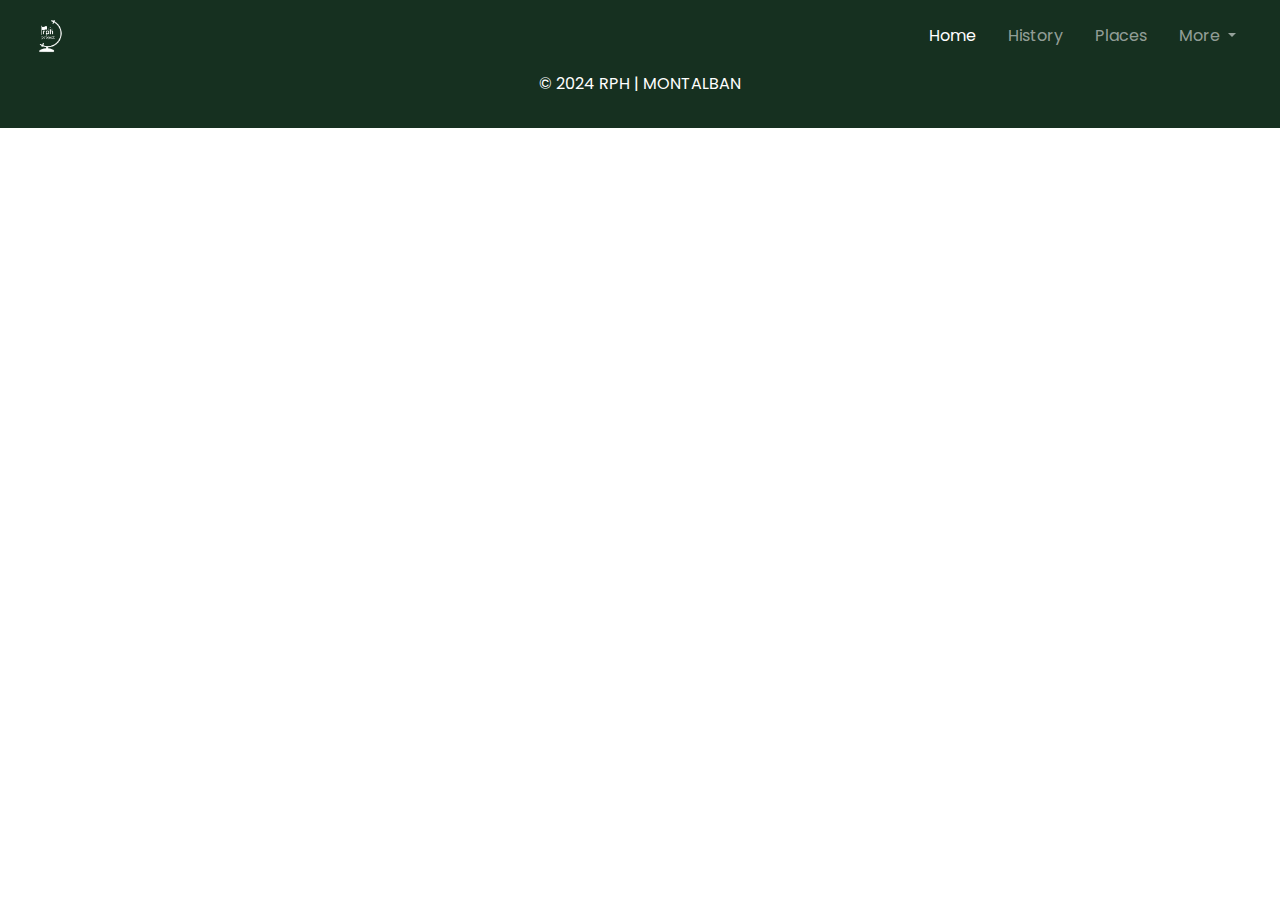
==== about.html @ 81aafcc5 "initial commit" ====
<!DOCTYPE html>
<html lang="en">

<head>
    <meta charset="UTF-8">
    <meta http-equiv="X-UA-Compatible" content="IE=edge">
    <meta name="viewport" content="width=device-width, initial-scale=1">
    <link rel="stylesheet" href="https://cdn.jsdelivr.net/npm/bootstrap@5.2.3/dist/css/bootstrap.min.css">
    <link href="https://maxcdn.bootstrapcdn.com/font-awesome/4.7.0/css/font-awesome.min.css" rel="stylesheet" />
    <title>Montalban</title>
    <link rel="stylesheet" href="./css/style.css">
</head>

<body>
    <!-- Nav-bar -->
    <div class="nav-box-area">
        <header>
            <nav class="navbar navbar-expand-lg navbar-dark p-3 fixed-top" style="background-color: #163020;">
                <div class="container-fluid">
                    <div class="brand-logo">
                        <a href="./index.html"><img src="./img/logo2.png" height="40" width="40" /></a>
                    </div>
                    <button class="navbar-toggler" type="button" data-bs-toggle="collapse"
                        data-bs-target="#navbarNavDropdown" aria-controls="navbarNavDropdown" aria-expanded="false"
                        aria-label="Toggle navigation">
                        <span class="navbar-toggler-icon"></span>
                    </button>

                    <div class=" collapse navbar-collapse" id="navbarNavDropdown">
                        <ul class="navbar-nav ms-auto ">
                            <li class="nav-item">
                                <a class="nav-link mx-2 active" aria-current="page" href="#">Home</a>
                            </li>
                            <li class="nav-item">
                                <a class="nav-link mx-2 "  href="./history.html">History</a>
                            </li>
                            <li class="nav-item">
                                <a class="nav-link mx-2" href="./place.html">Places</a>
                            </li>
                            <li class="nav-item dropdown">
                                <a class="nav-link mx-2 dropdown-toggle" href="#" id="navbarDropdownMenuLink"
                                    role="button" data-bs-toggle="dropdown" aria-expanded="false">
                                    More
                                </a>
                                <ul class="dropdown-menu" aria-labelledby="navbarDropdownMenuLink">
                                    <li><a class="dropdown-item" href="./food.html">Foods</a></li>
                                    <li><a class="dropdown-item" href="#"></a></li>
                                    <li><a class="dropdown-item" href="#">About Us</a></li>
                                </ul>
                            </li>
                        </ul>
                    </div>
                </div>
            </nav>
        </header>
    </div>

    <!-- End of Nav-bar -->

    <!-- content-section -->

    <h1> ABOUT US</h1>


    <!-- End of content-section -->

    <!-- Footer -->
    <footer class="text-white" style="background-color: #163020;">
        <div class="container">
          <p>&copy; 2024 RPH | MONTALBAN</p>
        </div>
      </footer>

    <!-- End of footer -->


    <!-- Bootstrap JS -->
    <script src="https://cdn.jsdelivr.net/npm/bootstrap@5.2.3/dist/js/bootstrap.bundle.min.js"></script>
    <script src="https://code.jquery.com/jquery-3.5.1.slim.min.js"></script>
    <script src="https://cdn.jsdelivr.net/npm/@popperjs/core@2.5.2/dist/umd/popper.min.js"></script>
    <script src="https://stackpath.bootstrapcdn.com/bootstrap/4.5.2/js/bootstrap.min.js"></script>

    <script src="./js/script.js"></script>
</body>

</html>
---- css/style.css ----
@import url('https://fonts.googleapis.com/css2?family=Poppins:wght@300;400;500;600;700&display=swap');
*{
	margin:0;
	padding:0;
	box-sizing: border-box;
}
:root {
    --main-color: #163020;
    --second-color-a: #304D30;
    --second-color-b: #EEE7DA;
    --second-color-c: #EE7214;
    --text-color-a: #004225;
    --text-color-b: #435334;
}

body{
	font-family: 'Poppins', sans-serif;
}


/* Nav-bar */



/* End of Nav-bar */




/* content */


.timeline-text {
    margin: 1rem 0 2rem 0;
    color: var(--text-color-a);
}


.timeline-section{
	background-color: var(--second-color-b);
	min-height: 100vh;
	padding: 100px 15px;
}
.timeline-section h1 {
    font-weight: 600;
}

.timeline-title-section {
	max-width: 1100px;
	margin:auto;
	display: flex;
	flex-wrap: wrap;
    justify-content: center;
	position: relative;
    text-align: justify;
}

.timeline-title-section .title-photots {
    display: flex;
    flex-wrap: wrap;
    height: auto;
    flex-direction: row;
    justify-content: space-evenly;

}

.title-photots img {
    width: 45%;
    padding: 1rem 1rem;
    margin-bottom: 1rem;
    border: 1px var(--main-color);
	border-radius: 1%;
    background-color: var(--second-color-b);
    box-shadow: 0 4px 8px 0 rgba(0, 0, 0, 0.2), 0 6px 20px 0 rgba(0, 0, 0, 0.19);
}


.timeline-item img {
    width: 100%;
    height: auto;
    margin-bottom: 1rem;
    border: 1px solid var(--second-color-b);
    background: var(--second-color-b);
    border-radius: 4px;
    padding: 5px;
    background-color: var(--second-color-b);
    box-shadow: 0 4px 8px 0 rgba(0, 0, 0, 0.2), 0 6px 20px 0 rgba(0, 0, 0, 0.19);
}

.timeline-items{
	max-width: 1200px;
	margin:auto;
	display: flex;
	flex-wrap: wrap;
	position: relative;
}
.timeline-items::before{
	content: '';
	position: absolute;
	width: 2px;
	height: 100%;
	background-color: var(--second-color-a);
	left: calc(50% - 1px);
}
.timeline-item{
	margin-bottom: 40px;
	width: 100%;
	position: relative;
}
.timeline-item:last-child{
	margin-bottom: 0;
}
.timeline-item:nth-child(odd){
    padding-right: calc(50% + 30px);
	text-align: right;
}
.timeline-item:nth-child(even){
    padding-left: calc(50% + 30px);
}
.timeline-dot{
	height: 16px;
	width: 16px;
	background-color: var(--second-color-c);
	position: absolute;
	left: calc(50% - 8px);
	border-radius: 50%;
	top:10px;
}
.timeline-date{
	font-size: 18px;
	color: var(--second-color-c);
	margin:6px 0 15px;
}
.timeline-content{
    background-color: var(--second-color-a);
	padding: 30px;
	border-radius: 5px;
}
.timeline-content h3{
    font-size: 20px;
	color: #ffffff;
	margin:0 0 10px;
	text-transform: capitalize;
	font-weight: 500;
}
.timeline-content p{
    color: #c8c8c8;
	font-size: 16px;
	font-weight: 300;
	line-height: 22px;
}

/* responsive */
@media(max-width: 767px){
	.timeline-items::before{
		left: 7px;
	}
	.timeline-item:nth-child(odd){
		padding-right: 0;
		text-align: left;
	}
	.timeline-item:nth-child(odd),
	.timeline-item:nth-child(even){
		padding-left: 37px;
	}
	.timeline-dot{
		left:0;
	}
}

/* end of banner */

/* Footer */

footer {
    background-color: var(--main-color);
    color: #fff;
    text-align: center;
    padding: 1rem;
    bottom: 0;
    width: 100%;
  }

  /* Home Section */   
  .home-banner {
    top: 4rem;
    position: relative;
    width: 100%;
    height: auto;
    background: #ff0000;
  }



  /* End of Home */
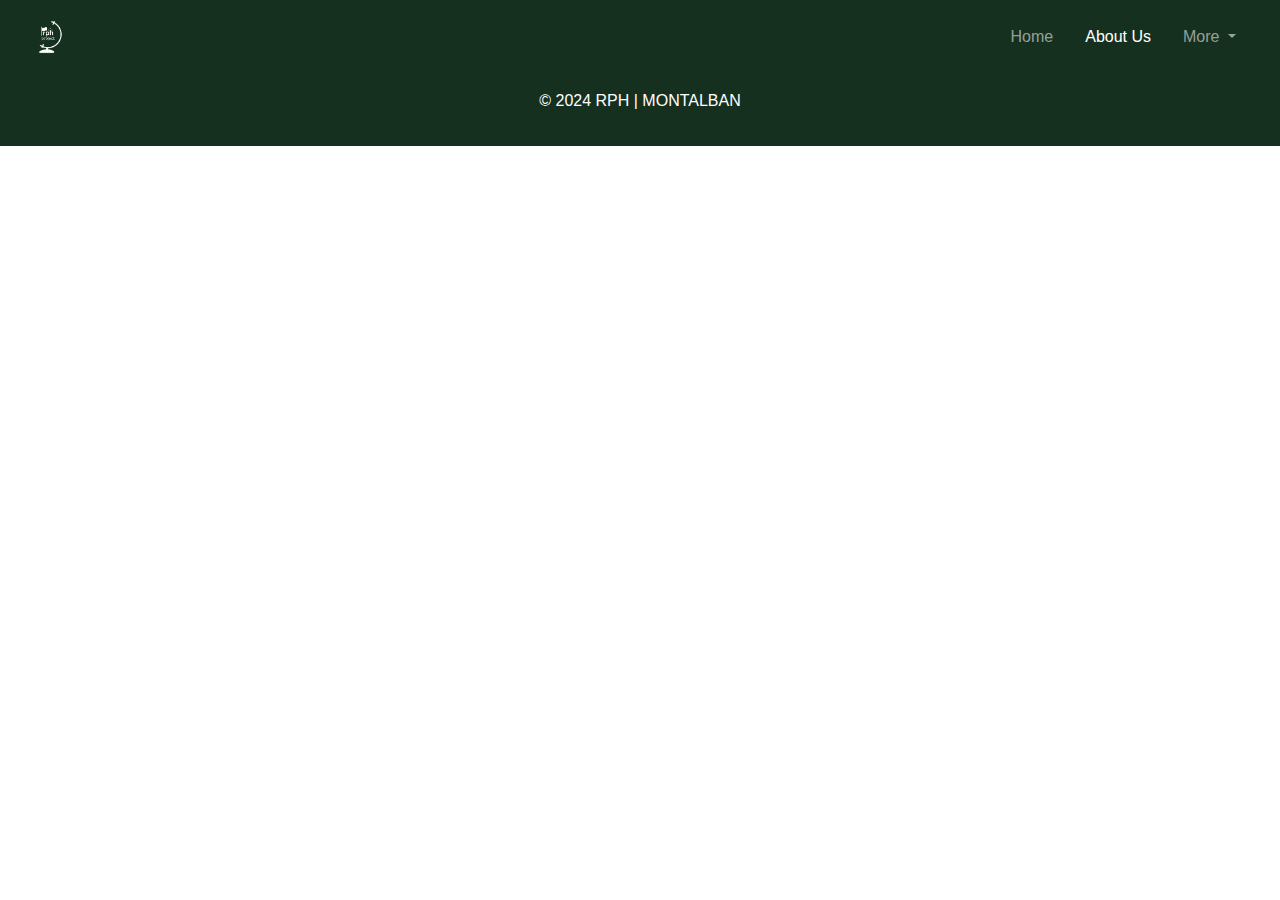
==== commit 9721af08: "semi-finished" ====
--- a/about.html
+++ b/about.html
@@ -29,13 +29,10 @@
                     <div class=" collapse navbar-collapse" id="navbarNavDropdown">
                         <ul class="navbar-nav ms-auto ">
                             <li class="nav-item">
-                                <a class="nav-link mx-2 active" aria-current="page" href="#">Home</a>
+                                <a class="nav-link mx-2 "  href="./home.html">Home</a>
                             </li>
                             <li class="nav-item">
-                                <a class="nav-link mx-2 "  href="./history.html">History</a>
-                            </li>
-                            <li class="nav-item">
-                                <a class="nav-link mx-2" href="./place.html">Places</a>
+                                <a class="nav-link mx-2 active"  aria-current="page" href="#">About Us</a>
                             </li>
                             <li class="nav-item dropdown">
                                 <a class="nav-link mx-2 dropdown-toggle" href="#" id="navbarDropdownMenuLink"
@@ -43,9 +40,8 @@
                                     More
                                 </a>
                                 <ul class="dropdown-menu" aria-labelledby="navbarDropdownMenuLink">
-                                    <li><a class="dropdown-item" href="./food.html">Foods</a></li>
-                                    <li><a class="dropdown-item" href="#"></a></li>
-                                    <li><a class="dropdown-item" href="#">About Us</a></li>
+                                    <li><a class="dropdown-item" href="./history.html">History</a></li>
+                                    <li><a class="dropdown-item" href="./index.html">Title</a></li>
                                 </ul>
                             </li>
                         </ul>
--- a/css/style.css
+++ b/css/style.css
@@ -1,22 +1,50 @@
 @import url('https://fonts.googleapis.com/css2?family=Poppins:wght@300;400;500;600;700&display=swap');
-*{
-	margin:0;
-	padding:0;
-	box-sizing: border-box;
-}
+@import url('https://fonts.googleapis.com/css2?family=Open+Sans&display=swap');
+@import url('https://fonts.googleapis.com/css2?family=Poppins:ital,wght@1,900&display=swap');
+
+* {
+    margin: 0;
+    padding: 0;
+    box-sizing: border-box;
+    /* font-family: 'Open Sans', sans-serif; */
+}
+
 :root {
     --main-color: #163020;
     --second-color-a: #304D30;
     --second-color-b: #EEE7DA;
     --second-color-c: #EE7214;
-    --text-color-a: #004225;
-    --text-color-b: #435334;
-}
-
-body{
-	font-family: 'Poppins', sans-serif;
-}
-
+    --text-color-a: #F8FFD2;
+    --text-color-b: #FBF6EE;
+
+
+    --transition: all 0.7s ease;
+    --yellow: darkorange;
+    --dark: black;
+
+    --body-font: "Bai Jamjuree", sans-serif;
+    --h2-font-size: 1.25rem;
+    --normal-font-size: 1rem;
+}
+
+html {
+    scroll-behavior: smooth;
+}
+
+body {
+    /* font-family: 'Poppins', sans-serif; */
+    line-height: 1.6;
+    font-family: var(--body-font);
+    font-size: var(--normal-font-size);
+}
+
+body::-webkit-scrollbar {
+    display: none;
+}
+
+a {
+    text-decoration: none;
+  }
 
 /* Nav-bar */
 
@@ -29,143 +57,253 @@
 
 /* content */
 
-
-.timeline-text {
-    margin: 1rem 0 2rem 0;
-    color: var(--text-color-a);
-}
-
-
-.timeline-section{
-	background-color: var(--second-color-b);
-	min-height: 100vh;
-	padding: 100px 15px;
-}
-.timeline-section h1 {
+.timeline {
+    display: flex;
+    margin: 0 auto;
+    flex-wrap: wrap;
+    flex-direction: column;
+    max-width: 1250px;
+    position: relative;
+}
+
+.timeline__content-title {
+    font-weight: normal;
+    font-size: 66px;
+    margin: -10px 0 0 0;
+    transition: 0.4s;
+    padding: 0 10px;
+    box-sizing: border-box;
+    font-family: 'Oswald', sans-serif;
+    color: var(--second-color-c);
+}
+
+.timeline__content-title-2 {
     font-weight: 600;
-}
-
-.timeline-title-section {
-	max-width: 1100px;
-	margin:auto;
-	display: flex;
-	flex-wrap: wrap;
-    justify-content: center;
-	position: relative;
-    text-align: justify;
-}
-
-.timeline-title-section .title-photots {
+    margin: -10px 0 0 0;
+    padding-bottom: 5px;
+    font-size: 25px;
+    box-sizing: border-box;
+    color: white;
+    font-family: 'Roboto Condensed', sans-serif;
+    font-weight: normal;
+    line-height: 25px;
+}
+
+.timeline__content-desc {
+    margin: 0;
+    font-size: 15px;
+    box-sizing: border-box;
+    color: var(--second-color-b);
+    font-family: 'Roboto Condensed', sans-serif;
+    font-weight: normal;
+    line-height: 25px;
+}
+
+.timeline:before {
+    position: absolute;
+    left: 50%;
+    width: 2px;
+    height: 100%;
+    margin-left: -1px;
+    content: "";
+    background: rgba(255, 255, 255, .07);
+}
+
+@media only screen and (max-width: 767px) {
+
+    .timeline:before {
+        left: 40px;
+    }
+}
+
+.timeline-item {
+    padding: 40px 0;
+    opacity: 0.3;
+    filter: blur(2px);
+    transition: 0.5s;
+    box-sizing: border-box;
+    width: calc(50% - 40px);
+    display: flex;
+    position: relative;
+    transform: translateY(-80px);
+}
+
+.timeline-item:before {
+    content: attr(data-text);
+    letter-spacing: 3px;
+    width: 100%;
+    position: absolute;
+    color: rgba(255, 255, 255, .5);
+    font-size: 13px;
+    font-family: 'Pathway Gothic One', sans-serif;
+    border-left: 2px solid rgba(255, 255, 255, .5);
+    top: 70%;
+    margin-top: -5px;
+    padding-left: 15px;
+    opacity: 0;
+    right: calc(-100% - 56px);
+}
+
+.timeline-item:nth-child(even) {
+    align-self: flex-end;
+}
+
+.timeline-item:nth-child(even):before {
+    right: auto;
+    text-align: right;
+    left: calc(-100% - 56px);
+    padding-left: 0;
+    border-left: none;
+    border-right: 2px solid rgba(255, 255, 255, .5);
+    padding-right: 15px;
+}
+
+.timeline-item--active {
+    opacity: 1;
+    transform: translateY(0);
+    filter: blur(0px);
+}
+
+.timeline-item--active:before {
+    top: 50%;
+    transition: 0.3s all 0.2s;
+    opacity: 1;
+}
+
+.timeline-item--active .timeline__content-title {
+    margin: -50px 0 20px 0;
+}
+
+@media only screen and (max-width: 767px) {
+    .timeline-item {
+        align-self: baseline !important;
+        width: 100%;
+        padding: 0 30px 150px 80px;
+    }
+
+    .timeline-item:before {
+        left: 10px !important;
+        padding: 0 !important;
+        top: 50px;
+        text-align: center !important;
+        width: 60px;
+        border: none !important;
+    }
+
+    .timeline-item:last-child {
+        padding-bottom: 40px;
+    }
+}
+
+.timeline__img {
+    padding: .3rem .3rem;
+    max-width: 100%;
+    border: 1px var(--main-color);
+    background-color: var(--second-color-b);
+    box-shadow: 0 4px 8px 0 rgba(0, 0, 0, 0.2), 0 6px 20px 0 rgba(0, 0, 0, 0.19);
+}
+
+.timeline-container {
+    width: 100%;
+    position: relative;
+    padding: 80px 0;
+    transition: 0.3s ease 0s;
+    background-attachment: fixed;
+    background-size: cover;
+}
+
+.timeline-container:before {
+    position: absolute;
+    left: 0;
+    top: 0;
+    width: 100%;
+    height: 100%;
+    background: rgba(0, 0, 0, 0.6);
+    content: "";
+}
+
+.title-photots {
+    margin: auto;
+    width: 100%;
     display: flex;
     flex-wrap: wrap;
     height: auto;
     flex-direction: row;
     justify-content: space-evenly;
-
 }
 
 .title-photots img {
-    width: 45%;
+    width: 35%;
     padding: 1rem 1rem;
     margin-bottom: 1rem;
     border: 1px var(--main-color);
-	border-radius: 1%;
+    border-radius: 1%;
     background-color: var(--second-color-b);
     box-shadow: 0 4px 8px 0 rgba(0, 0, 0, 0.2), 0 6px 20px 0 rgba(0, 0, 0, 0.19);
 }
 
-
-.timeline-item img {
+.timeline-head {
+    display: flex;
+    flex-direction: column;
+    flex-wrap: wrap;
+    justify-content: center;
+    position: relative;
     width: 100%;
     height: auto;
-    margin-bottom: 1rem;
-    border: 1px solid var(--second-color-b);
-    background: var(--second-color-b);
-    border-radius: 4px;
-    padding: 5px;
-    background-color: var(--second-color-b);
-    box-shadow: 0 4px 8px 0 rgba(0, 0, 0, 0.2), 0 6px 20px 0 rgba(0, 0, 0, 0.19);
-}
-
-.timeline-items{
-	max-width: 1200px;
-	margin:auto;
-	display: flex;
-	flex-wrap: wrap;
-	position: relative;
-}
-.timeline-items::before{
-	content: '';
-	position: absolute;
-	width: 2px;
-	height: 100%;
-	background-color: var(--second-color-a);
-	left: calc(50% - 1px);
-}
-.timeline-item{
-	margin-bottom: 40px;
-	width: 100%;
-	position: relative;
-}
-.timeline-item:last-child{
-	margin-bottom: 0;
-}
-.timeline-item:nth-child(odd){
-    padding-right: calc(50% + 30px);
-	text-align: right;
-}
-.timeline-item:nth-child(even){
-    padding-left: calc(50% + 30px);
-}
-.timeline-dot{
-	height: 16px;
-	width: 16px;
-	background-color: var(--second-color-c);
-	position: absolute;
-	left: calc(50% - 8px);
-	border-radius: 50%;
-	top:10px;
-}
-.timeline-date{
-	font-size: 18px;
-	color: var(--second-color-c);
-	margin:6px 0 15px;
-}
-.timeline-content{
-    background-color: var(--second-color-a);
-	padding: 30px;
-	border-radius: 5px;
-}
-.timeline-content h3{
-    font-size: 20px;
-	color: #ffffff;
-	margin:0 0 10px;
-	text-transform: capitalize;
-	font-weight: 500;
-}
-.timeline-content p{
-    color: #c8c8c8;
-	font-size: 16px;
-	font-weight: 300;
-	line-height: 22px;
-}
-
-/* responsive */
-@media(max-width: 767px){
-	.timeline-items::before{
-		left: 7px;
-	}
-	.timeline-item:nth-child(odd){
-		padding-right: 0;
-		text-align: left;
-	}
-	.timeline-item:nth-child(odd),
-	.timeline-item:nth-child(even){
-		padding-left: 37px;
-	}
-	.timeline-dot{
-		left:0;
-	}
+    margin: auto;
+    text-align: center;
+    
+}
+
+.timeline-header {
+    padding-top: 1rem;
+    padding-bottom: 6rem;
+    top: -5rem;
+    margin: auto;
+    width: 100%;
+    height: auto;
+    text-align: center;
+    margin-bottom: 80px;
+    position: relative;
+    background: whitesmoke;
+}
+
+.timeline-definition {
+    width: 100%;
+    margin: 0;
+    text-align: justify;
+    color: var(--main-color);
+    padding: 2rem;
+}
+
+.timeline-header__title {
+    color: var(--main-color);
+    font-size: 3rem;
+    font-family: 'Oswald', sans-serif;
+    font-weight: 600;
+    margin: auto;
+    padding-top: 2rem;
+}
+
+.timeline-header__subtitle {
+    padding-top: 4rem;
+    color: var(--second-color-a);
+    font-family: 'Pathway Gothic One', sans-serif;
+    font-size: 16px;
+    letter-spacing: 5px;
+    margin: 10px 0 0 0;
+    font-weight: normal;
+}
+
+.demo-footer {
+    padding: 60px 0;
+    text-align: center;
+}
+
+.demo-footer a {
+    color: #999;
+    display: inline-block;
+    font-family: Cardo;
 }
 
 /* end of banner */
@@ -179,17 +317,738 @@
     padding: 1rem;
     bottom: 0;
     width: 100%;
+}
+
+/* Home Section */
+
+
+.btn {
+    font-size: 16px;
+    text-transform: uppercase;
+    font-weight: 600;
+    border: none;
+    border-radius: 5px;
+    padding: 10px;
+    width: 140px;
+    display: block;
+    margin: 15px auto;
+    cursor: pointer;
+    transition: var(--transition);
+}
+
+.btn:hover {
+    opacity: 0.85;
+}
+
+.flex {
+    display: flex;
+    flex-direction: column;
+    justify-content: center;
+    align-items: center;
+}
+
+h1,
+h2,
+h3,
+h4,
+h5,
+h6 {
+    padding: 8px 0;
+}
+
+img {
+    width: 100%;
+    display: block;
+}
+
+@media(max-width: 500px) {
+    body {
+        font-size: 14px;
+    }
+}
+
+/* header */
+.header {
+    /* background: linear-gradient(rgba(0, 0, 0, 0.6), rgba(0, 0, 0, 0.2)), url("images/banner2.jpg") center/cover no-repeat; */
+    min-height: 100vh;
+    color: black;
+    display: flex;
+    flex-direction: column;
+    align-content: stretch;
+}
+
+#videoBG {
+    z-index: -1;
+    position: absolute;
+    right: 0;
+    bottom: 0;
+}
+
+
+/* .head-top{
+    display: flex;
+    justify-content: space-between;
+    align-items: center;
+    padding: 25px;
+    background-color: black;
+}
+.head-top span{
+    cursor: pointer;
+    letter-spacing: 2px;
+    transition: var(--transition);
+} */
+
+.hotel {
+    color: white;
+    font-weight: bolder;
+    font-size: 20px;
+}
+
+.hub {
+    font-weight: bolder;
+    border-radius: 2px;
+    color: black;
+    background: darkorange;
+    padding: 2px;
+    font-size: 20px;
+}
+
+
+.head-top span:hover {
+    color: var(--yellow);
+}
+
+.head-bottom {
+    flex: 1;
+    text-align: center;
+    width: 80vw;
+    margin: 0 auto;
+}
+
+.head-bottom h2 {
+    padding: 22px 0;
+    font-size: 45px;
+
+}
+
+.head-btn {
+    margin: 20px 0;
+    font-size: 20px;
+    font-weight: bold;
+    border: 3px solid #fff;
+    background: transparent;
+    padding: 13px 20px;
+    background: rgba(0, 0, 0, 0.3);
+    color: #fff;
+    cursor: pointer;
+    transition: var(--transition);
+}
+
+.head-btn:hover {
+    background: transparent;
+}
+
+@media(max-width: 500px) {
+    .head-btn {
+        font-size: 17px;
+    }
+
+    .head-bottom h2 {
+        font-size: 28px;
+    }
+
+    .head-bottom p {
+        font-size: 17px;
+        margin: 20px auto;
+    }
+}
+
+/* Animation Text */
+.container-text {
+    color: var(--main-color);
+    width: 100%;
+    display: flex;
+    justify-content: center;
+    align-items: center;
+    height: 100VH;
+    flex-wrap: wrap;
+    font-size: 230px;
+    font-weight: 900;
+    font-family: 'Poppins', sans-serif;
+    text-shadow: 0px 4px 10px black;
+}
+
+@media screen and (max-width: 430px) {
+    .container-text>span {
+        font-size: 2.5rem;
+    }
+}
+
+@media screen and (max-width: 1400px) {
+    .container-text {
+        font-size: 150px;
+    }
+}
+
+.container-text>span {
+    animation: glow 2s ease-in-out infinite;
+}
+
+@keyframes glow {
+
+    0%,
+    100% {
+        color: #fff;
+        text-shadow: 0 0 12px limegreen, 0 0 50px var(--second-color-b), 0 0 100px var(--main-color);
+    }
+
+    10%,
+    90% {
+        color: var(--main-color);
+        text-shadow: white;
+    }
+}
+
+.container-text>span:nth-child(2) {
+    animation-delay: .25s;
+}
+
+.container-text>span:nth-child(3) {
+    animation-delay: .5s;
+}
+
+.container-text>span:nth-child(4) {
+    animation-delay: .75s;
+}
+
+.container-text>span:nth-child(5) {
+    animation-delay: 1s;
+}
+
+.container-text>span:nth-child(6) {
+    animation-delay: 1.25s;
+}
+
+.container-text>span:nth-child(7) {
+    animation-delay: 1.5s;
+}
+
+.container-text>span:nth-child(8) {
+    animation-delay: 1.75s;
+}
+
+
+/* End of Animation Text */
+
+
+.sign-up,
+.log-in {
+    background: var(--yellow);
+    color: #fff;
+}
+
+@media(max-width: 400px) {
+    .sidenav {
+        width: 100vw;
+    }
+}
+
+/** title */
+.title {
+    text-transform: uppercase;
+    letter-spacing: 3px;
+    font-size: 30px;
+    color: var(--yellow);
+    width: 235px;
+    margin: 15px 0;
+}
+
+.sec-width {
+    width: 85vw;
+    margin: 0 auto !important;
+}
+
+/* service */
+.services {
+    text-align: justify;
+    margin: 40px 0;
+}
+
+.service {
+
+    display: flex;
+    margin: 30px 0;
+}
+
+.service-icon {
+    flex: 30%;
+    align-self: flex-start;
+    font-size: 48px;
+    color: #252525;
+}
+
+.service-content {
+
+    padding-left: 20px;
+}
+
+.service-content h2 {
+    opacity: 0.7;
+}
+
+.service-content button {
+    margin-left: 0;
+    margin-right: 0;
+    background: var(--yellow);
+    color: #fff;
+}
+
+@media(min-width: 992px) {
+    .services-container {
+        display: grid;
+        grid-template-columns: repeat(2, 1fr);
+        grid-column-gap: 30px;
+    }
+
+    .title h2 {
+        font-size: 10px !important;
+    }
+}
+
+@media(max-width: 500px) {
+    .title h2 {
+        font-size: 24px;
+    }
+}
+
+/* booking form */
+.book {
+    background: linear-gradient(rgba(0, 0, 0, 0.85), rgba(0, 0, 0, 0.85)), url("images/banner-img.jpg") center/cover no-repeat;
+    color: #fff;
+    padding: 40px 60px;
+}
+
+.book-form {
+    display: grid;
+}
+
+.form-item {
+    display: flex;
+    flex-direction: column;
+    justify-content: center;
+}
+
+.book-form input[type="submit"] {
+    margin: 18px 0 0 0;
+    background: var(--dark);
+    color: #fff;
+    border: 1px solid #fff;
+}
+
+.book-form label,
+.book-form input {
+    width: 100%;
+}
+
+.book-form label {
+    font-weight: 600;
+    word-spacing: 5px;
+    padding-bottom: 8px;
+}
+
+.book-form input:not(.btn) {
+    margin: 4px 0 16px 0;
+    padding: 12px 15px;
+    border-radius: 5px;
+    font-size: 17px;
+    border: none;
+}
+
+.book-form input:focus {
+    outline: 0;
+    box-shadow: 0 0 7px rgba(0, 0, 0, 0.4);
+}
+
+@media(min-width: 768px) {
+    .book-form {
+        grid-template-columns: repeat(2, 1fr);
+        grid-gap: 24px;
+    }
+}
+
+@media(min-width: 1170px) {
+    .book-form {
+        grid-template-columns: repeat(3, 1fr);
+    }
+}
+
+@media(min-width: 1370px) {
+    .book-form {
+        grid-template-columns: 2fr 2fr 1fr 1fr 1fr 2fr;
+    }
+
+    .book {
+        height: 40vh;
+        display: grid;
+    }
+}
+
+@media(max-width: 500px) {
+    .book {
+        padding-left: 20px;
+        padding-right: 20px;
+    }
+}
+
+
+/* Additionals */
+.place-text {
+    font-size: 2.5rem;
+    font-weight: 900;
+    padding: 3rem 0 2rem 0;
+    color: var(--main-color);
+    text-align: center;
+}
+
+/* End of Edit Additionals */
+
+/* room */
+
+.rooms {
+    margin: 40px 0;
+}
+
+.room {
+    text-align: justify;
+    margin: 45px 0;
+    padding-bottom: 25px;
+    background: var(--main-color);
+    color: var(--second-color-b);
+}
+
+.room-text {
+    padding: 5px 20px;
+}
+
+.room-text h3 {
+    font-size: 24px;
+}
+
+.room-text ul {
+    list-style-type: none;
+    margin: 15px 0;
+}
+
+.room-text ul li {
+    padding: 7px 0;
+    opacity: 1;
+}
+
+.room-text ul li i {
+    color: lightgreen;
+    margin-right: 10px;
+}
+
+.rate {
+    opacity: 1;
+}
+
+.rate span {
+    font-size: 40px;
+    font-weight: 900;
+    color: White;
+}
+
+.room-image {
+    overflow: hidden;
+}
+
+.room-image img {
+    transition: var(--transition);
+}
+
+.room-image:hover img {
+    transform: scale(1.1);
+}
+
+@media (min-width: 900px) {
+    .rooms-container {
+        display: flex;
+        flex-wrap: wrap;
+    }
+
+    .room {
+        flex: 0 0 calc(50% - 20px);
+        margin: 10px;
+    }
+}
+
+@media(min-width: 1370px) {
+    .rooms-container {
+        flex-direction: column;
+    }
+
+    .room {
+        display: flex;
+        padding-bottom: 0;
+        margin: 5px 0;
+    }
+
+    .room-image {
+        flex: 1;
+    }
+
+    .room-image img {
+        height: 100%;
+    }
+
+    .room-text {
+        flex: 1;
+    }
+
+    .room:nth-child(even) {
+        flex-direction: row-reverse;
+    }
+}
+
+
+/* Heritage */
+
+.heritage-title-box {
+    display: flex;
+    flex-direction: column;
+    align-items: center;
+    padding-top: 2rem;
+}
+
+.heritage-title-box h1, .heritage-title-box h2{
+    text-align: center;
+    color: var(--main-color);
+}
+
+.heritage-title-box h2 {
+    color: var(--second-color-a);
+    font-size: 1.2rem;
+}
+
+
+/* End of Heritage */
+
+/* customers */
+
+.customers {
+    margin-top: 40px;
+    padding: 40px 0;
+    background: linear-gradient(rgba(0, 0, 0, 0.1), white);
+}
+
+.customer {
+    background: #fff;
+    padding: 35px;
+    text-align: center;
+    margin: 24px 0;
+    box-shadow: 0px 0px 5px rgba(0, 0, 0, 0.75);
+    cursor: pointer;
+    transition: var(--transition);
+}
+
+.rating {
+    margin: 10px 0;
+    color: var(--yellow);
+}
+
+.customer h3 {
+    font-size: 25px;
+    color: var(--main-color);
+}
+
+.customer p {
+    opacity: 0.7;
+    line-height: 1.8;
+    width: 60%;
+    margin: 0 auto;
+}
+
+.customer img {
+    width: 100%;
+    height: auto;
+    margin: 1rem auto;
+}
+
+.customer span {
+    font-weight: 700;
+    opacity: 0.7;
+    color: var(--main-color);
+}
+
+.customer:hover {
+    transform: translateY(-18px);
+}
+
+@media(min-width: 992px) {
+    .customers-container {
+        display: grid;
+        grid-template-columns: repeat(2, 1fr);
+        grid-gap: 30px;
+    }
+}
+
+@media(min-width: 1370px) {
+    .customers-container {
+        display: grid;
+        grid-template-columns: repeat(3, 1fr);
+    }
+}
+
+@media(max-width: 500px) {
+    .customer p {
+        width: 100%;
+    }
+
+    .customer img {
+        width: 100%;
+        height: auto;
+    }
+}
+
+/* footer */
+.footer {
+    background: var(--dark);
+    color: #fff;
+    text-align: center;
+}
+
+.footer-container {
+    width: 85vw;
+    margin: 0 auto;
+    padding: 30px 0;
+}
+
+.footer-container p,
+.footer-container a,
+.footer-container span {
+    opacity: 0.8;
+}
+
+.footer a {
+    display: block;
+    color: #fff;
+    text-decoration: none;
+}
+
+.social-icons {
+    list-style: none;
+    display: flex;
+    justify-content: center;
+    padding: 15px 0;
+}
+
+.social-icons li {
+    margin: 0 10px;
+    width: 50px;
+    height: 50px;
+    background: #2e2e2e;
+    border-radius: 50%;
+    transition: var(--transition);
+    cursor: pointer;
+}
+
+.social-icons li:hover {
+    background: #fff;
+    color: #2e2e2e;
+}
+
+.contact-item span {
+    display: block;
+}
+
+@media(min-width: 900px) {
+    .footer-container {
+        display: grid;
+        grid-template-columns: repeat(2, 1fr);
+        grid-gap: 20px;
+    }
+}
+
+@media(min-width: 1170px) {
+    .footer {
+        text-align: left;
+    }
+
+    .footer-container {
+        grid-template-columns: repeat(4, 1fr);
+    }
+
+    .footer-container div:nth-child(1) p {
+        padding-right: 20px;
+    }
+
+    .contact-item {
+        display: grid;
+        grid-template-columns: 10% 90%;
+        margin-bottom: 15px;
+        align-items: center;
+    }
+}
+
+.showModal {
+    position: fixed;
+    background: transparent;
+    top: 0;
+    right: 0;
+    bottom: 0;
+    left: 0;
+    z-index: 5;
+}
+
+
+/* wave footer */
+
+.container-wave {
+    position: inherit;
+    width: 100%;
+    height: auto;
   }
-
-  /* Home Section */   
-  .home-banner {
-    top: 4rem;
-    position: relative;
-    width: 100%;
-    height: auto;
-    background: #ff0000;
+  
+  .wave {
+    position: absolute;
+    bottom: 0;
+    height: 120px;
+    width: 100%;
+    background: url('../img/wave-b.png') repeat-x;
+    background-size: 250rem 30rem;
+    animation: animate 15s linear infinite;
   }
-
-
-
-  /* End of Home */+  
+  @keyframes  animate {
+    0% {
+      background-position-x: 0;
+      background-position-x: -250rem;
+    }
+  }
+  
+  .wave:nth-child(1) {
+    opacity: 0.9;
+  }
+  
+  .wave:nth-child(2) {
+    opacity: 0.5;
+    animation-delay: 0.2s;
+    animation-direction: reverse;
+  }
+  
+  .wave:nth-child(3) {
+    opacity: 0.7;
+    animation-delay: 5s;
+  }
+
+
+/* end of wave footer */
+
+
+/* End of Home */
+
+
+/* Food Section */
+
+/* End of Food Section */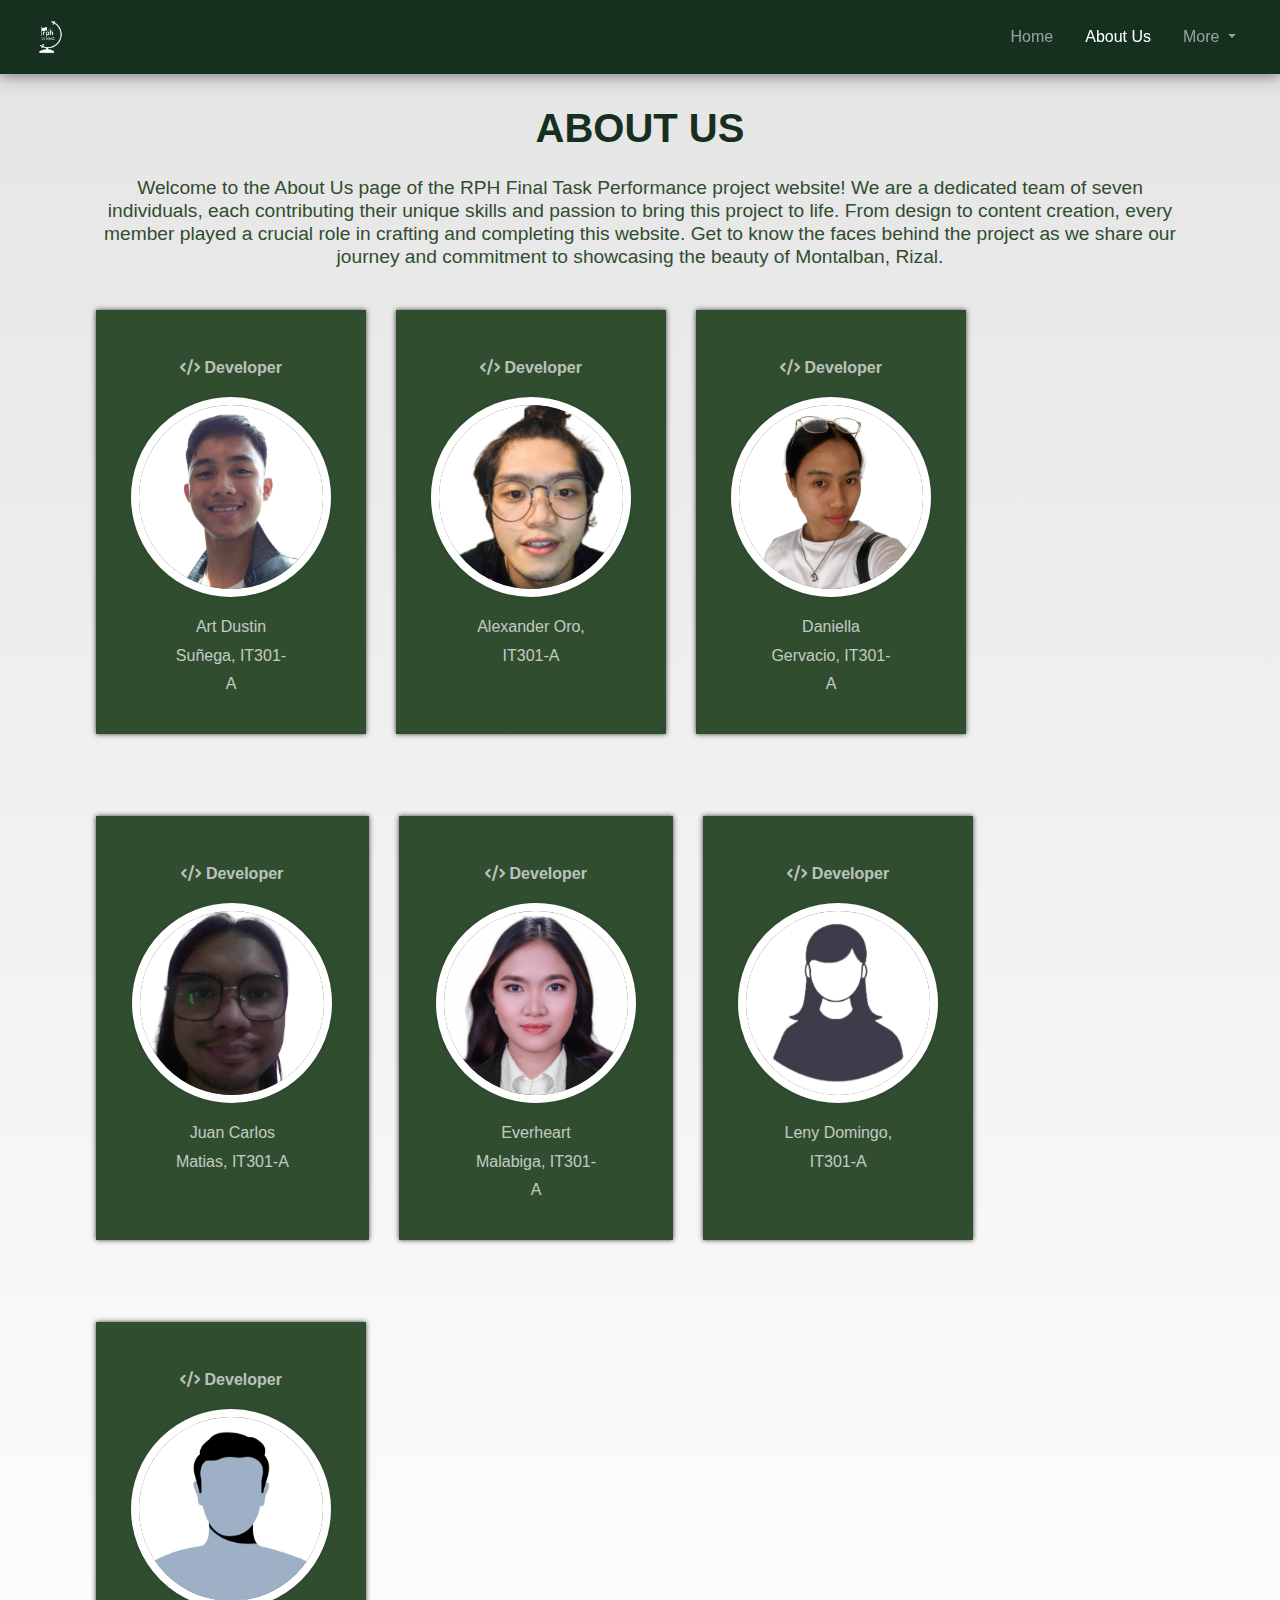
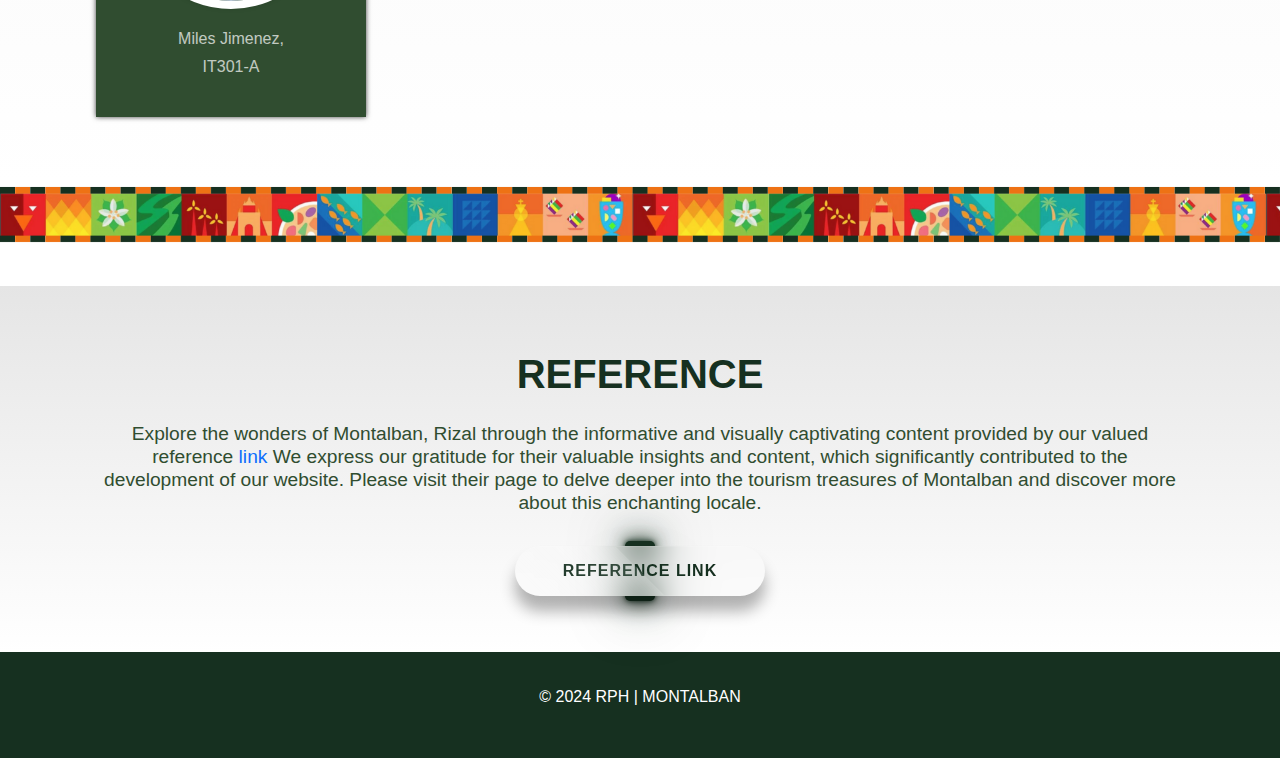
==== commit 679bf472: "final product commit" ====
--- a/about.html
+++ b/about.html
@@ -7,8 +7,11 @@
     <meta name="viewport" content="width=device-width, initial-scale=1">
     <link rel="stylesheet" href="https://cdn.jsdelivr.net/npm/bootstrap@5.2.3/dist/css/bootstrap.min.css">
     <link href="https://maxcdn.bootstrapcdn.com/font-awesome/4.7.0/css/font-awesome.min.css" rel="stylesheet" />
+    <link href='https://unpkg.com/boxicons@2.1.4/css/boxicons.min.css' rel='stylesheet'>
+    <link rel="stylesheet" href="https://cdnjs.cloudflare.com/ajax/libs/font-awesome/6.5.1/css/all.min.css" />
     <title>Montalban</title>
-    <link rel="stylesheet" href="./css/style.css">
+    <link rel="icon" type="image/x-icon" href="./img/fav-icon.png">
+    <link rel="stylesheet" href="./css/about.css">
 </head>
 
 <body>
@@ -29,10 +32,10 @@
                     <div class=" collapse navbar-collapse" id="navbarNavDropdown">
                         <ul class="navbar-nav ms-auto ">
                             <li class="nav-item">
-                                <a class="nav-link mx-2 "  href="./home.html">Home</a>
+                                <a class="nav-link mx-2 " href="./home.html">Home</a>
                             </li>
                             <li class="nav-item">
-                                <a class="nav-link mx-2 active"  aria-current="page" href="#">About Us</a>
+                                <a class="nav-link mx-2 active" aria-current="page" href="#">About Us</a>
                             </li>
                             <li class="nav-item dropdown">
                                 <a class="nav-link mx-2 dropdown-toggle" href="#" id="navbarDropdownMenuLink"
@@ -55,7 +58,121 @@
 
     <!-- content-section -->
 
-    <h1> ABOUT US</h1>
+    <section class="customers" id="customers">
+        <div class="sec-width">
+            <div class="memebers-title">
+                <h1>ABOUT US</h1>
+                <h2>Welcome to the About Us page of the RPH Final Task Performance project website! We are a dedicated
+                    team of seven individuals, each contributing their unique skills and passion to bring this project
+                    to life. From design to content creation, every member played a crucial role in crafting and
+                    completing this website. Get to know the faces behind the project as we share our journey and
+                    commitment to showcasing the beauty of Montalban, Rizal.</h2>
+            </div>
+            <div class="customers-container">
+                <!-- single customer -->
+                <div class="customer">
+                    <div class="rating">
+                        <span><i class="fa-solid fa-code"></i> Developer</i></span>
+                    </div>
+                    <img src="./img/ar.png" alt="customer image">
+                    <p>Art Dustin Suñega, IT301-A</p>
+                </div>
+                <!-- end of single customer -->
+                <!-- single customer -->
+                <div class="customer">
+                    <div class="rating">
+                        <span><i class="fa-solid fa-code"></i> Developer</i></span>
+                    </div>
+                    <img src="./img/al.png" alt="customer image">
+                    <p>Alexander Oro, IT301-A</p>
+                </div>
+                <!-- end of single customer -->
+
+                <!-- single customer -->
+                <div class="customer">
+                    <div class="rating">
+                        <span><i class="fa-solid fa-code"></i> Developer</i></span>
+                    </div>
+                    <img src="./img/da.png" alt="customer image">
+                    <p>Daniella Gervacio, IT301-A</p>
+                </div>
+                <!-- end of single customer -->
+
+                <!-- single customer -->
+                <div class="customer">
+                    <div class="rating">
+                        <span><i class="fa-solid fa-code"></i> Developer</i></span>
+                    </div>
+                    <img src="./img/jc.png" alt="customer image">
+                    <p>Juan Carlos Matias, IT301-A</p>
+                </div>
+                <!-- end of single customer -->
+
+                <!-- single customer -->
+                <div class="customer">
+                    <div class="rating">
+                        <span><i class="fa-solid fa-code"></i> Developer</i></span>
+                    </div>
+                    <img src="./img/ha.png" alt="customer image">
+                    <p>Everheart Malabiga, IT301-A</p>
+                </div>
+                <!-- end of single customer -->
+
+                <!-- single customer -->
+                <div class="customer">
+                    <div class="rating">
+                        <span><i class="fa-solid fa-code"></i> Developer</i></span>
+                    </div>
+                    <img src="./img/pa-f.png" alt="customer image">
+                    <p>Leny Domingo, IT301-A</p>
+                </div>
+                <!-- end of single customer -->
+
+
+                <!-- single customer -->
+                <div class="customer">
+                    <div class="rating">
+                        <span><i class="fa-solid fa-code"></i> Developer</i></span>
+                    </div>
+                    <img src="./img/pa-m.png" alt="customer image">
+                    <p>Miles Jimenez, IT301-A</p>
+                </div>
+                <!-- end of single customer -->
+            </div>
+        </div>
+    </section>
+    <!-- end of body content -->
+
+    <div class="container-border">
+        <img src="./img/border-new.png" alt="border">
+    </div>
+
+
+    <!-- content-section -->
+
+    <section class="customers" id="customers">
+        <div class="sec-width">
+            <div class="memebers-title">
+                <h1>REFERENCE</h1>
+                <h2>
+                    Explore the wonders of Montalban, Rizal through the informative and visually captivating content
+                    provided by our valued reference <a href="https://montalbanrizalph.com/tourism/."
+                        target="_blank">link</a> We express our gratitude for their valuable insights and content, which
+                    significantly contributed to the development of our website. Please visit their page to delve deeper
+                    into the tourism treasures of Montalban and discover more about this enchanting locale.</h2>
+            </div>
+
+            <div class="container">
+                <div class="btn"><a href="https://montalbanrizalph.com/" target="_blank">REFERENCE LINK</a></div>
+            </div>
+
+
+            <div class="customers-container">
+            </div>
+        </div>
+    </section>
+    <!-- end of body content -->
+
 
 
     <!-- End of content-section -->
@@ -63,9 +180,9 @@
     <!-- Footer -->
     <footer class="text-white" style="background-color: #163020;">
         <div class="container">
-          <p>&copy; 2024 RPH | MONTALBAN</p>
+            <p>&copy; 2024 RPH | MONTALBAN</p>
         </div>
-      </footer>
+    </footer>
 
     <!-- End of footer -->
 
--- a/css/about.css
+++ b/css/about.css
@@ -0,0 +1,1212 @@
+@import url('https://fonts.googleapis.com/css2?family=Poppins:wght@300;400;500;600;700&display=swap');
+@import url('https://fonts.googleapis.com/css2?family=Open+Sans&display=swap');
+@import url('https://fonts.googleapis.com/css2?family=Poppins:ital,wght@1,900&display=swap');
+
+* {
+    margin: 0;
+    padding: 0;
+    box-sizing: border-box;
+    /* font-family: 'Open Sans', sans-serif; */
+}
+
+:root {
+    --main-color: #163020;
+    --second-color-a: #304D30;
+    --second-color-b: #EEE7DA;
+    --second-color-c: #EE7214;
+    --text-color-a: #F8FFD2;
+    --text-color-b: #FBF6EE;
+
+
+    --transition: all 0.7s ease;
+    --yellow: 163020;
+    --dark: black;
+
+    --body-font: "Bai Jamjuree", sans-serif;
+    --h2-font-size: 1.25rem;
+    --normal-font-size: 1rem;
+}
+
+html {
+    scroll-behavior: smooth;
+}
+
+body {
+    /* font-family: 'Poppins', sans-serif; */
+    line-height: 1.6;
+    font-family: var(--body-font);
+    font-size: var(--normal-font-size);
+}
+
+body::-webkit-scrollbar {
+    display: none;
+}
+
+a {
+    text-decoration: none;
+  }
+
+/* Nav-bar */
+
+.navbar {
+    box-shadow: 0 4px 8px 0 rgba(0, 0, 0, 0.2), 0 6px 20px 0 rgba(0, 0, 0, 0.19);
+}
+
+/* End of Nav-bar */
+
+.memebers-title {
+    padding-top: 1rem;
+}
+
+.memebers-title h1 {
+    font-family: var(--body-font);
+    color: var(--main-color);
+    text-align: center;
+    font-weight: 600;
+}
+
+
+.memebers-title h2 {
+    text-align: center;
+    color: var(--second-color-a);
+   font-size: 1.2rem;
+}
+
+/* content */
+
+.timeline {
+    display: flex;
+    margin: 0 auto;
+    flex-wrap: wrap;
+    flex-direction: column;
+    max-width: 1250px;
+    position: relative;
+}
+
+.timeline__content-title {
+    font-weight: normal;
+    font-size: 66px;
+    margin: -10px 0 0 0;
+    transition: 0.4s;
+    padding: 0 10px;
+    box-sizing: border-box;
+    font-family: 'Oswald', sans-serif;
+    color: var(--second-color-c);
+}
+
+.timeline__content-title-2 {
+    font-weight: 600;
+    margin: -10px 0 0 0;
+    padding-bottom: 5px;
+    font-size: 25px;
+    box-sizing: border-box;
+    color: white;
+    font-family: 'Roboto Condensed', sans-serif;
+    font-weight: normal;
+    line-height: 25px;
+}
+
+.timeline__content-desc {
+    margin: 0;
+    font-size: 15px;
+    box-sizing: border-box;
+    color: var(--second-color-b);
+    font-family: 'Roboto Condensed', sans-serif;
+    font-weight: normal;
+    line-height: 25px;
+}
+
+.timeline:before {
+    position: absolute;
+    left: 50%;
+    width: 2px;
+    height: 100%;
+    margin-left: -1px;
+    content: "";
+    background: rgba(255, 255, 255, .07);
+}
+
+@media only screen and (max-width: 767px) {
+
+    .timeline:before {
+        left: 40px;
+    }
+}
+
+.timeline-item {
+    padding: 40px 0;
+    opacity: 0.3;
+    filter: blur(2px);
+    transition: 0.5s;
+    box-sizing: border-box;
+    width: calc(50% - 40px);
+    display: flex;
+    position: relative;
+    transform: translateY(-80px);
+}
+
+.timeline-item:before {
+    content: attr(data-text);
+    letter-spacing: 3px;
+    width: 100%;
+    position: absolute;
+    color: rgba(255, 255, 255, .5);
+    font-size: 13px;
+    font-family: 'Pathway Gothic One', sans-serif;
+    border-left: 2px solid rgba(255, 255, 255, .5);
+    top: 70%;
+    margin-top: -5px;
+    padding-left: 15px;
+    opacity: 0;
+    right: calc(-100% - 56px);
+}
+
+.timeline-item:nth-child(even) {
+    align-self: flex-end;
+}
+
+.timeline-item:nth-child(even):before {
+    right: auto;
+    text-align: right;
+    left: calc(-100% - 56px);
+    padding-left: 0;
+    border-left: none;
+    border-right: 2px solid rgba(255, 255, 255, .5);
+    padding-right: 15px;
+}
+
+.timeline-item--active {
+    opacity: 1;
+    transform: translateY(0);
+    filter: blur(0px);
+}
+
+.timeline-item--active:before {
+    top: 50%;
+    transition: 0.3s all 0.2s;
+    opacity: 1;
+}
+
+.timeline-item--active .timeline__content-title {
+    margin: -50px 0 20px 0;
+}
+
+@media only screen and (max-width: 767px) {
+    .timeline-item {
+        align-self: baseline !important;
+        width: 100%;
+        padding: 0 30px 150px 80px;
+    }
+
+    .timeline-item:before {
+        left: 10px !important;
+        padding: 0 !important;
+        top: 50px;
+        text-align: center !important;
+        width: 60px;
+        border: none !important;
+    }
+
+    .timeline-item:last-child {
+        padding-bottom: 40px;
+    }
+}
+
+.timeline__img {
+    padding: .3rem .3rem;
+    max-width: 100%;
+    border: 1px var(--main-color);
+    background-color: var(--second-color-b);
+    box-shadow: 0 4px 8px 0 rgba(0, 0, 0, 0.2), 0 6px 20px 0 rgba(0, 0, 0, 0.19);
+}
+
+.timeline-container {
+    width: 100%;
+    position: relative;
+    padding: 80px 0;
+    transition: 0.3s ease 0s;
+    background-attachment: fixed;
+    background-size: cover;
+}
+
+.timeline-container:before {
+    position: absolute;
+    left: 0;
+    top: 0;
+    width: 100%;
+    height: 100%;
+    background: rgba(0, 0, 0, 0.6);
+    content: "";
+}
+
+.title-photots {
+    margin: auto;
+    width: 100%;
+    display: flex;
+    flex-wrap: wrap;
+    height: auto;
+    flex-direction: row;
+    justify-content: space-evenly;
+}
+
+.title-photots img {
+    width: 35%;
+    padding: 1rem 1rem;
+    margin-bottom: 1rem;
+    border: 1px var(--main-color);
+    border-radius: 1%;
+    background-color: var(--second-color-b);
+    box-shadow: 0 4px 8px 0 rgba(0, 0, 0, 0.2), 0 6px 20px 0 rgba(0, 0, 0, 0.19);
+}
+
+.timeline-head {
+    display: flex;
+    flex-direction: column;
+    flex-wrap: wrap;
+    justify-content: center;
+    position: relative;
+    width: 100%;
+    height: auto;
+    margin: auto;
+    text-align: center;
+    
+}
+
+.timeline-header {
+    padding-top: 1rem;
+    padding-bottom: 6rem;
+    top: -5rem;
+    margin: auto;
+    width: 100%;
+    height: auto;
+    text-align: center;
+    margin-bottom: 80px;
+    position: relative;
+    background: whitesmoke;
+}
+
+.timeline-definition {
+    width: 100%;
+    margin: 0;
+    text-align: justify;
+    color: var(--main-color);
+    padding: 2rem;
+}
+
+.timeline-header__title {
+    color: var(--main-color);
+    font-size: 3rem;
+    font-family: 'Oswald', sans-serif;
+    font-weight: 600;
+    margin: auto;
+    padding-top: 2rem;
+}
+
+.timeline-header__subtitle {
+    padding-top: 4rem;
+    color: var(--second-color-a);
+    font-family: 'Pathway Gothic One', sans-serif;
+    font-size: 16px;
+    letter-spacing: 5px;
+    margin: 10px 0 0 0;
+    font-weight: normal;
+}
+
+.demo-footer {
+    padding: 60px 0;
+    text-align: center;
+}
+
+.demo-footer a {
+    color: #999;
+    display: inline-block;
+    font-family: Cardo;
+}
+
+/* end of banner */
+
+/* Footer */
+
+footer {
+    background-color: var(--main-color);
+    color: #fff;
+    text-align: center;
+    padding: 1rem;
+    bottom: 0;
+    width: 100%;
+}
+
+/* Home Section */
+
+
+.btn {
+    font-size: 16px;
+    text-transform: uppercase;
+    font-weight: 600;
+    border: none;
+    border-radius: 5px;
+    padding: 10px;
+    width: 140px;
+    display: block;
+    margin: 15px auto;
+    cursor: pointer;
+    transition: var(--transition);
+}
+
+.btn:hover {
+    opacity: 0.85;
+}
+
+.flex {
+    display: flex;
+    flex-direction: column;
+    justify-content: center;
+    align-items: center;
+}
+
+h1,
+h2,
+h3,
+h4,
+h5,
+h6 {
+    padding: 8px 0;
+}
+
+img {
+    width: 100%;
+    display: block;
+}
+
+@media(max-width: 500px) {
+    body {
+        font-size: 14px;
+    }
+}
+
+/* header */
+.header {
+    /* background: linear-gradient(rgba(0, 0, 0, 0.6), rgba(0, 0, 0, 0.2)), url("images/banner2.jpg") center/cover no-repeat; */
+    min-height: 100vh;
+    color: black;
+    display: flex;
+    flex-direction: column;
+    align-content: stretch;
+}
+
+#videoBG {
+    z-index: -1;
+    position: absolute;
+    right: 0;
+    bottom: 0;
+}
+
+
+/* .head-top{
+    display: flex;
+    justify-content: space-between;
+    align-items: center;
+    padding: 25px;
+    background-color: black;
+}
+.head-top span{
+    cursor: pointer;
+    letter-spacing: 2px;
+    transition: var(--transition);
+} */
+
+.hotel {
+    color: white;
+    font-weight: bolder;
+    font-size: 20px;
+}
+
+.hub {
+    font-weight: bolder;
+    border-radius: 2px;
+    color: black;
+    background: darkorange;
+    padding: 2px;
+    font-size: 20px;
+}
+
+
+.head-top span:hover {
+    color: var(--yellow);
+}
+
+.head-bottom {
+    flex: 1;
+    text-align: center;
+    width: 80vw;
+    margin: 0 auto;
+}
+
+.head-bottom h2 {
+    padding: 22px 0;
+    font-size: 45px;
+
+}
+
+.head-btn {
+    margin: 20px 0;
+    font-size: 20px;
+    font-weight: bold;
+    border: 3px solid #fff;
+    background: transparent;
+    padding: 13px 20px;
+    background: rgba(0, 0, 0, 0.3);
+    color: #fff;
+    cursor: pointer;
+    transition: var(--transition);
+}
+
+.head-btn:hover {
+    background: transparent;
+}
+
+@media(max-width: 500px) {
+    .head-btn {
+        font-size: 17px;
+    }
+
+    .head-bottom h2 {
+        font-size: 28px;
+    }
+
+    .head-bottom p {
+        font-size: 17px;
+        margin: 20px auto;
+    }
+}
+
+/* Animation Text */
+.container-text {
+    color: var(--main-color);
+    width: 100%;
+    display: flex;
+    justify-content: center;
+    align-items: center;
+    height: 100VH;
+    flex-wrap: wrap;
+    font-size: 230px;
+    font-weight: 900;
+    font-family: 'Poppins', sans-serif;
+    text-shadow: 0px 4px 10px black;
+}
+
+@media screen and (max-width: 430px) {
+    .container-text>span {
+        font-size: 2.5rem;
+    }
+}
+
+@media screen and (max-width: 1400px) {
+    .container-text {
+        font-size: 150px;
+    }
+}
+
+.container-text>span {
+    animation: glow 2s ease-in-out infinite;
+}
+
+@keyframes glow {
+
+    0%,
+    100% {
+        color: #fff;
+        text-shadow: 0 0 12px limegreen, 0 0 50px var(--second-color-b), 0 0 100px var(--main-color);
+    }
+
+    10%,
+    90% {
+        color: var(--main-color);
+        text-shadow: white;
+    }
+}
+
+.container-text>span:nth-child(2) {
+    animation-delay: .25s;
+}
+
+.container-text>span:nth-child(3) {
+    animation-delay: .5s;
+}
+
+.container-text>span:nth-child(4) {
+    animation-delay: .75s;
+}
+
+.container-text>span:nth-child(5) {
+    animation-delay: 1s;
+}
+
+.container-text>span:nth-child(6) {
+    animation-delay: 1.25s;
+}
+
+.container-text>span:nth-child(7) {
+    animation-delay: 1.5s;
+}
+
+.container-text>span:nth-child(8) {
+    animation-delay: 1.75s;
+}
+
+
+/* End of Animation Text */
+
+
+.sign-up,
+.log-in {
+    background: var(--yellow);
+    color: #fff;
+}
+
+@media(max-width: 400px) {
+    .sidenav {
+        width: 100vw;
+    }
+}
+
+/** title */
+.title {
+    text-transform: uppercase;
+    letter-spacing: 3px;
+    font-size: 30px;
+    color: var(--yellow);
+    width: 235px;
+    margin: 15px 0;
+}
+
+.sec-width {
+    display: flex;
+    flex-direction: column;
+    flex-wrap: wrap;
+    -webkit-flex-flow: row wrap;
+    justify-content: space-around;
+    width: 85vw;
+    margin: 0 auto !important;
+    align-items: center;
+    text-align: center;
+}
+
+/* service */
+.services {
+    text-align: justify;
+    margin: 40px 0;
+}
+
+.service {
+
+    display: flex;
+    margin: 30px 0;
+}
+
+.service-icon {
+    flex: 30%;
+    align-self: flex-start;
+    font-size: 48px;
+    color: #252525;
+}
+
+.service-content {
+
+    padding-left: 20px;
+}
+
+.service-content h2 {
+    opacity: 0.7;
+}
+
+.service-content button {
+    margin-left: 0;
+    margin-right: 0;
+    background: var(--yellow);
+    color: #fff;
+}
+
+@media(min-width: 992px) {
+    .services-container {
+        display: grid;
+        grid-template-columns: repeat(2, 1fr);
+        grid-column-gap: 30px;
+    }
+
+    .title h2 {
+        font-size: 10px !important;
+    }
+}
+
+@media(max-width: 500px) {
+    .title h2 {
+        font-size: 24px;
+    }
+}
+
+/* booking form */
+.book {
+    background: linear-gradient(rgba(0, 0, 0, 0.85), rgba(0, 0, 0, 0.85)), url("images/banner-img.jpg") center/cover no-repeat;
+    color: #fff;
+    padding: 40px 60px;
+}
+
+.book-form {
+    display: grid;
+}
+
+.form-item {
+    display: flex;
+    flex-direction: column;
+    justify-content: center;
+}
+
+.book-form input[type="submit"] {
+    margin: 18px 0 0 0;
+    background: var(--dark);
+    color: #fff;
+    border: 1px solid #fff;
+}
+
+.book-form label,
+.book-form input {
+    width: 100%;
+}
+
+.book-form label {
+    font-weight: 600;
+    word-spacing: 5px;
+    padding-bottom: 8px;
+}
+
+.book-form input:not(.btn) {
+    margin: 4px 0 16px 0;
+    padding: 12px 15px;
+    border-radius: 5px;
+    font-size: 17px;
+    border: none;
+}
+
+.book-form input:focus {
+    outline: 0;
+    box-shadow: 0 0 7px rgba(0, 0, 0, 0.4);
+}
+
+@media(min-width: 768px) {
+    .book-form {
+        grid-template-columns: repeat(2, 1fr);
+        grid-gap: 24px;
+    }
+}
+
+@media(min-width: 1170px) {
+    .book-form {
+        grid-template-columns: repeat(3, 1fr);
+    }
+}
+
+@media(min-width: 1370px) {
+    .book-form {
+        grid-template-columns: 2fr 2fr 1fr 1fr 1fr 2fr;
+    }
+
+    .book {
+        height: 40vh;
+        display: grid;
+    }
+}
+
+@media(max-width: 500px) {
+    .book {
+        padding-left: 20px;
+        padding-right: 20px;
+    }
+}
+
+
+/* Additionals */
+.place-text {
+    font-size: 2.5rem;
+    font-weight: 900;
+    padding: 3rem 0 2rem 0;
+    color: var(--main-color);
+    text-align: center;
+}
+
+/* End of Edit Additionals */
+
+/* room */
+
+.rooms {
+    margin: 40px 0;
+}
+
+.room {
+    text-align: justify;
+    margin: 45px 0;
+    padding-bottom: 25px;
+    background: var(--main-color);
+    color: var(--second-color-b);
+}
+
+.room-text {
+    padding: 5px 20px;
+}
+
+.room-text h3 {
+    font-size: 24px;
+}
+
+.room-text ul {
+    list-style-type: none;
+    margin: 15px 0;
+}
+
+.room-text ul li {
+    padding: 7px 0;
+    opacity: 1;
+}
+
+.room-text ul li i {
+    color: lightgreen;
+    margin-right: 10px;
+}
+
+.rate {
+    opacity: 1;
+}
+
+.rate span {
+    font-size: 40px;
+    font-weight: 900;
+    color: White;
+}
+
+.room-image {
+    overflow: hidden;
+}
+
+.room-image img {
+    transition: var(--transition);
+}
+
+.room-image:hover img {
+    transform: scale(1.1);
+}
+
+@media (min-width: 900px) {
+    .rooms-container {
+        display: flex;
+        flex-wrap: wrap;
+    }
+
+    .room {
+        flex: 0 0 calc(50% - 20px);
+        margin: 10px;
+    }
+}
+
+@media(min-width: 1370px) {
+    .rooms-container {
+        flex-direction: column;
+    }
+
+    .room {
+        display: flex;
+        padding-bottom: 0;
+        margin: 5px 0;
+    }
+
+    .room-image {
+        flex: 1;
+    }
+
+    .room-image img {
+        height: 100%;
+    }
+
+    .room-text {
+        flex: 1;
+    }
+
+    .room:nth-child(even) {
+        flex-direction: row-reverse;
+    }
+}
+
+
+/* Heritage */
+
+.heritage-title-box {
+    display: flex;
+    flex-direction: column;
+    align-items: center;
+    padding-top: 2rem;
+}
+
+.heritage-title-box h1, .heritage-title-box h2{
+    text-align: center;
+    color: var(--main-color);
+}
+
+.heritage-title-box h2 {
+    color: var(--second-color-a);
+    font-size: 1.2rem;
+}
+
+
+/* End of Heritage */
+
+/* customers */
+
+.customers {
+    margin-top: 40px;
+    padding: 40px 0;
+    background: linear-gradient(rgba(0, 0, 0, 0.1), white);
+}
+
+.customer {
+    background: var(--second-color-a);
+    padding: 35px;
+    text-align: center;
+    margin: 26px 0;
+    box-shadow: 0px 0px 5px rgba(0, 0, 0, 0.75);
+    cursor: pointer;
+    transition: var(--transition);
+}
+
+
+
+.rating {
+    margin: 10px 0;
+    color: var(--yellow);
+}
+
+.customer h3 {
+    font-size: 25px;
+    color: var(--main-color);
+}
+
+.customer p {
+    color: white;
+    opacity: 0.7;
+    line-height: 1.8;
+    width: 60%;
+    margin: 0 auto;
+}
+
+.customer img {
+    width: 200px;
+    height: 200px;
+    margin: 1rem auto;
+    border-radius: 50%;
+    border: .5rem solid white;
+    box-shadow: 0px 0px 5px rgba(0, 0, 0, 0.1);
+
+}
+
+
+.customer span {
+    font-weight: 700;
+    opacity: 0.7;
+    color: whitesmoke;
+}
+
+.customer:hover {
+    transform: translateY(-18px);
+}
+
+@media(min-width: 992px) {
+    .customers-container {
+        display: flex;
+        flex-wrap: wrap;
+        grid-template-columns: repeat(2, 1fr);
+        grid-gap: 30px;
+    }
+}
+
+@media(min-width: 1370px) {
+    .customers-container {
+        display: flex;
+        flex-wrap: wrap;
+        justify-content: center;
+        grid-template-columns: repeat(3, 1fr);
+        grid-gap: 30px;
+    }
+}
+
+@media(max-width: 500px) {
+    .customer p {
+        width: 100%;
+    }
+
+    .customer img {
+        width: 150px;
+        height: 150px;
+    }
+}
+
+/* footer */
+.footer {
+    background: var(--dark);
+    color: #fff;
+    text-align: center;
+}
+
+.footer-container {
+    width: 85vw;
+    margin: 0 auto;
+    padding: 30px 0;
+}
+
+.footer-container p,
+.footer-container a,
+.footer-container span {
+    opacity: 0.8;
+}
+
+.footer a {
+    display: block;
+    color: #fff;
+    text-decoration: none;
+}
+
+.social-icons {
+    list-style: none;
+    display: flex;
+    justify-content: center;
+    padding: 15px 0;
+}
+
+.social-icons li {
+    margin: 0 10px;
+    width: 50px;
+    height: 50px;
+    background: #2e2e2e;
+    border-radius: 50%;
+    transition: var(--transition);
+    cursor: pointer;
+}
+
+.social-icons li:hover {
+    background: #fff;
+    color: #2e2e2e;
+}
+
+.contact-item span {
+    display: block;
+}
+
+@media(min-width: 900px) {
+    .footer-container {
+        display: grid;
+        grid-template-columns: repeat(2, 1fr);
+        grid-gap: 20px;
+    }
+}
+
+@media(min-width: 1170px) {
+    .footer {
+        text-align: left;
+    }
+
+    .footer-container {
+        grid-template-columns: repeat(4, 1fr);
+    }
+
+    .footer-container div:nth-child(1) p {
+        padding-right: 20px;
+    }
+
+    .contact-item {
+        display: grid;
+        grid-template-columns: 10% 90%;
+        margin-bottom: 15px;
+        align-items: center;
+    }
+}
+
+.showModal {
+    position: fixed;
+    background: transparent;
+    top: 0;
+    right: 0;
+    bottom: 0;
+    left: 0;
+    z-index: 5;
+}
+
+
+/* wave footer */
+
+.container-wave {
+    position: inherit;
+    width: 100%;
+    height: auto;
+  }
+  
+  .wave {
+    position: absolute;
+    bottom: 0;
+    height: 120px;
+    width: 100%;
+    background: url('../img/wave-b.png') repeat-x;
+    background-size: 250rem 30rem;
+    animation: animate 15s linear infinite;
+  }
+  
+  @keyframes  animate {
+    0% {
+      background-position-x: 0;
+      background-position-x: -250rem;
+    }
+  }
+  
+  .wave:nth-child(1) {
+    opacity: 0.9;
+  }
+  
+  .wave:nth-child(2) {
+    opacity: 0.5;
+    animation-delay: 0.2s;
+    animation-direction: reverse;
+  }
+  
+  .wave:nth-child(3) {
+    opacity: 0.7;
+    animation-delay: 5s;
+  }
+
+
+/* end of wave footer */
+
+
+/* End of Home */
+
+
+/* Food Section */
+
+/* End of Food Section */
+
+
+.container {
+    padding: 1rem;
+	width: 1000px;
+	display: flex;
+	flex-wrap: wrap;
+	justify-content: space-around;
+}
+.container .btn {
+	position: relative;
+	top: 0;
+	left: 0;
+	width: 250px;
+	height: 50px;
+	margin: 0;
+	display: flex;
+	justify-content: center;
+	align-items: center;
+}
+.container .btn a {
+	position: absolute;
+	top: 0;
+	left: 0;
+	width: 100%;
+	height: 100%;
+	display: flex;
+	justify-content: center;
+	align-items: center;
+	background: rgba(255, 255, 255, 0.05);
+	box-shadow: 0 15px 15px rgba(0, 0, 0, 0.3);
+	border-bottom: 1px solid rgba(255, 255, 255, 0.1);
+	border-top: 1px solid rgba(255, 255, 255, 0.1);
+	border-radius: 30px;
+	padding: 10px;
+	letter-spacing: 1px;
+	text-decoration: none;
+	overflow: hidden;
+	color: var(--main-color);
+	font-weight: 400px;
+	z-index: 1;
+	transition: 0.5s;
+	backdrop-filter: blur(15px);
+}
+.container .btn:hover a {
+	letter-spacing: 3px;
+    color: white;
+}
+.container .btn a::before {
+	content: "";
+	position: absolute;
+	top: 0;
+	left: 0;
+	width: 50%;
+	height: 100%;
+	background: linear-gradient(to left, rgba(255, 255, 255, 0.15), transparent);
+	transform: skewX(45deg) translate(0);
+	transition: 0.5s;
+	filter: blur(0px);
+}
+.container .btn:hover a::before {
+	transform: skewX(45deg) translate(200px);
+}
+.container .btn::before {
+	content: "";
+	position: absolute;
+	left: 50%;
+	transform: translatex(-50%);
+	bottom: -5px;
+	width: 30px;
+	height: 10px;
+	background: var(--main-color);
+	border-radius: 10px;
+	transition: 0.5s;
+	transition-delay: 0.5;
+}
+.container .btn:hover::before /*lightup button*/ {
+	bottom: 0;
+	height: 50%;
+	width: 80%;
+	border-radius: 30px;
+    color: white;
+}
+
+.container .btn::after {
+	content: "";
+	position: absolute;
+	left: 50%;
+	transform: translatex(-50%);
+	top: -5px;
+	width: 30px;
+	height: 10px;
+	background: var(--main-color);
+	border-radius: 10px;
+	transition: 0.5s;
+	transition-delay: 0.5;
+}
+.container .btn:hover::after /*lightup button*/ {
+	top: 0;
+	height: 50%;
+	width: 80%;
+	border-radius: 30px;
+    color: white;
+}
+.container .btn:nth-child(1)::before, /*chnage 1*/
+.container .btn:nth-child(1)::after {
+	background: var(--main-color);
+	box-shadow: 0 0 5px var(--main-color), 0 0 15px var(--main-color), 0 0 30px var(--main-color),
+		0 0 60px var(--main-color);
+}
+.container .btn:nth-child(2)::before, /* 2*/
+.container .btn:nth-child(2)::after {
+	background: var(--second-color-c);
+	box-shadow: 0 0 5px var(--second-color-c), 0 0 15px var(--second-color-c), 0 0 30px var(--second-color-c),
+		0 0 60px var(--second-color-c);
+}
+.container .btn:nth-child(3)::before, /* 3*/
+.container .btn:nth-child(3)::after {
+	background: #1eff45;
+	box-shadow: 0 0 5px #1eff45, 0 0 15px #1eff45, 0 0 30px #1eff45,
+		0 0 60px #1eff45;
+}
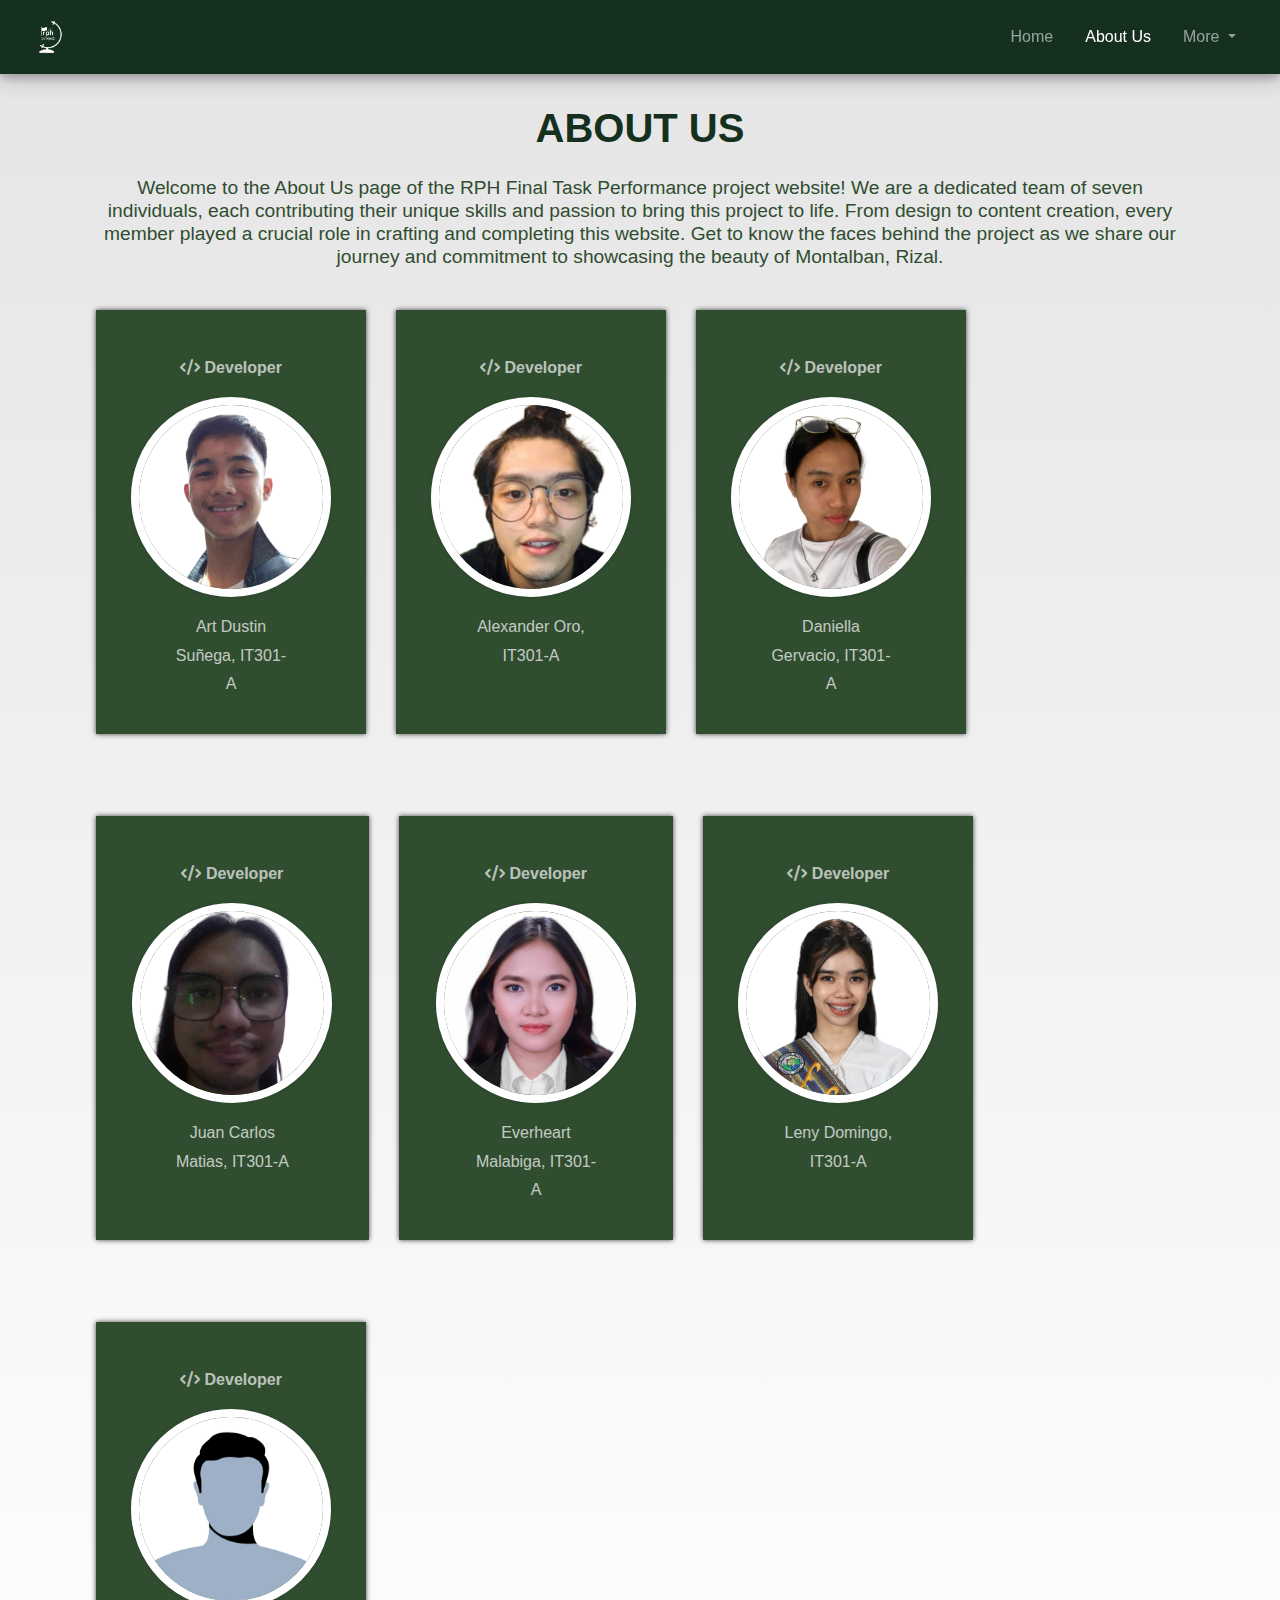
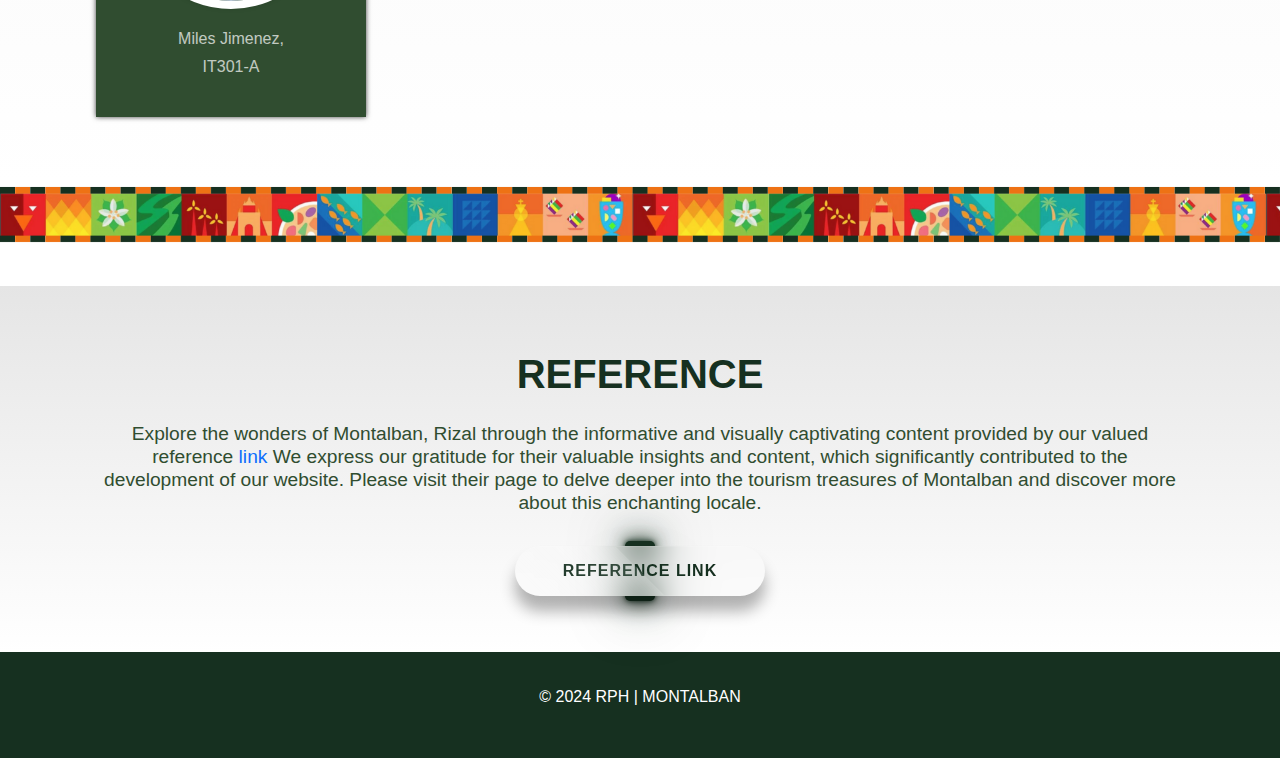
==== commit 0e1c19a9: "final commit" ====
--- a/about.html
+++ b/about.html
@@ -123,7 +123,7 @@
                     <div class="rating">
                         <span><i class="fa-solid fa-code"></i> Developer</i></span>
                     </div>
-                    <img src="./img/pa-f.png" alt="customer image">
+                    <img src="./img/le.png" alt="customer image">
                     <p>Leny Domingo, IT301-A</p>
                 </div>
                 <!-- end of single customer -->
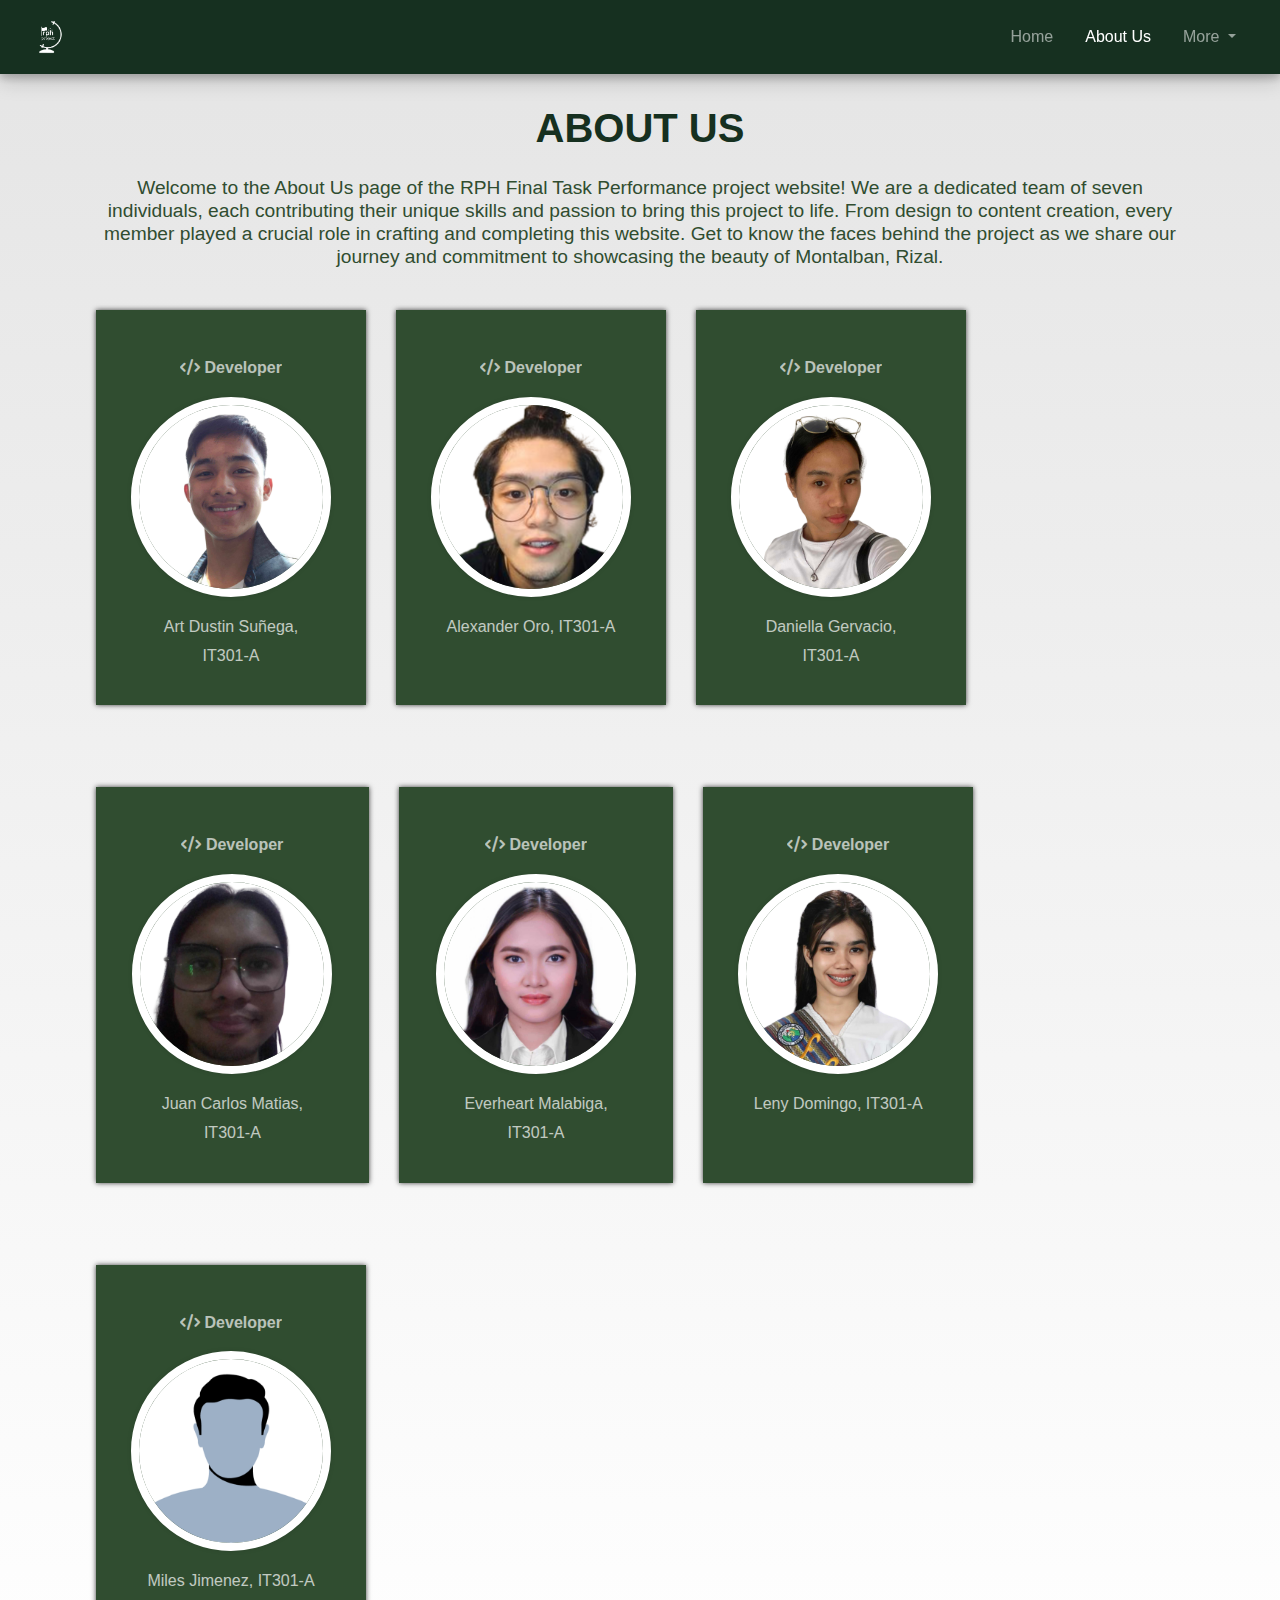
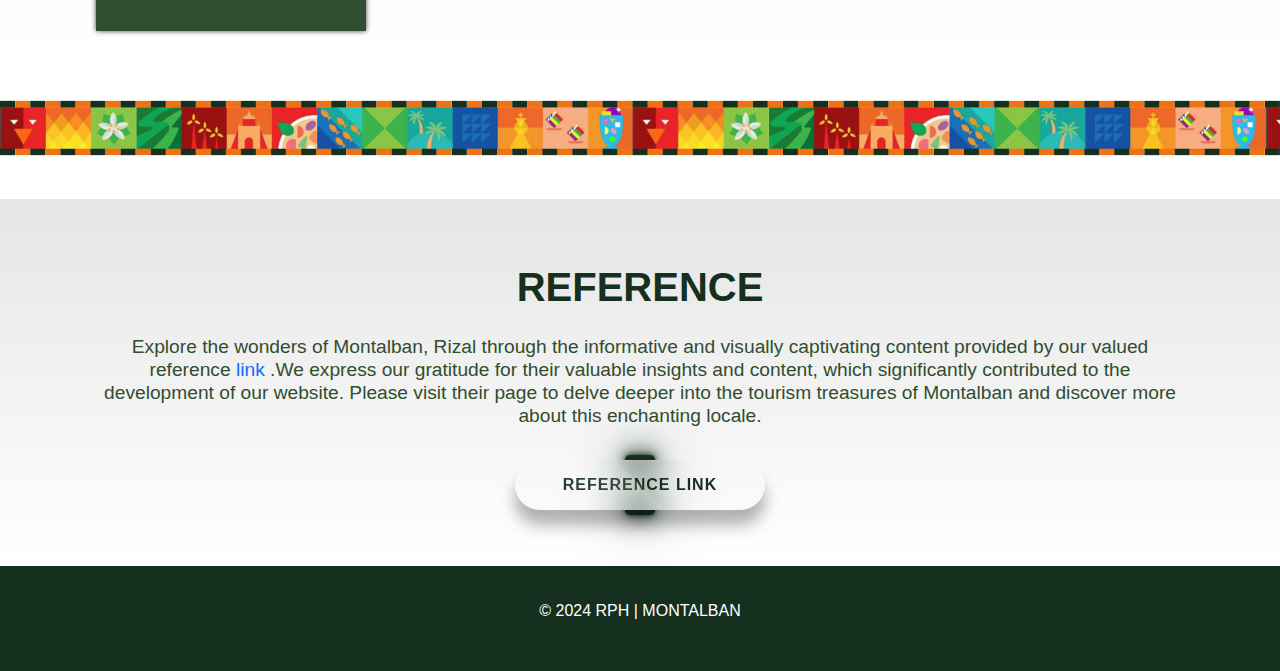
==== commit 4c4e6b75: "final commit fix-text overlapping" ====
--- a/about.html
+++ b/about.html
@@ -157,7 +157,7 @@
                 <h2>
                     Explore the wonders of Montalban, Rizal through the informative and visually captivating content
                     provided by our valued reference <a href="https://montalbanrizalph.com/tourism/."
-                        target="_blank">link</a> We express our gratitude for their valuable insights and content, which
+                        target="_blank">link</a> .We express our gratitude for their valuable insights and content, which
                     significantly contributed to the development of our website. Please visit their page to delve deeper
                     into the tourism treasures of Montalban and discover more about this enchanting locale.</h2>
             </div>
--- a/css/about.css
+++ b/css/about.css
@@ -892,7 +892,7 @@
     color: white;
     opacity: 0.7;
     line-height: 1.8;
-    width: 60%;
+    width: 90%;
     margin: 0 auto;
 }
 
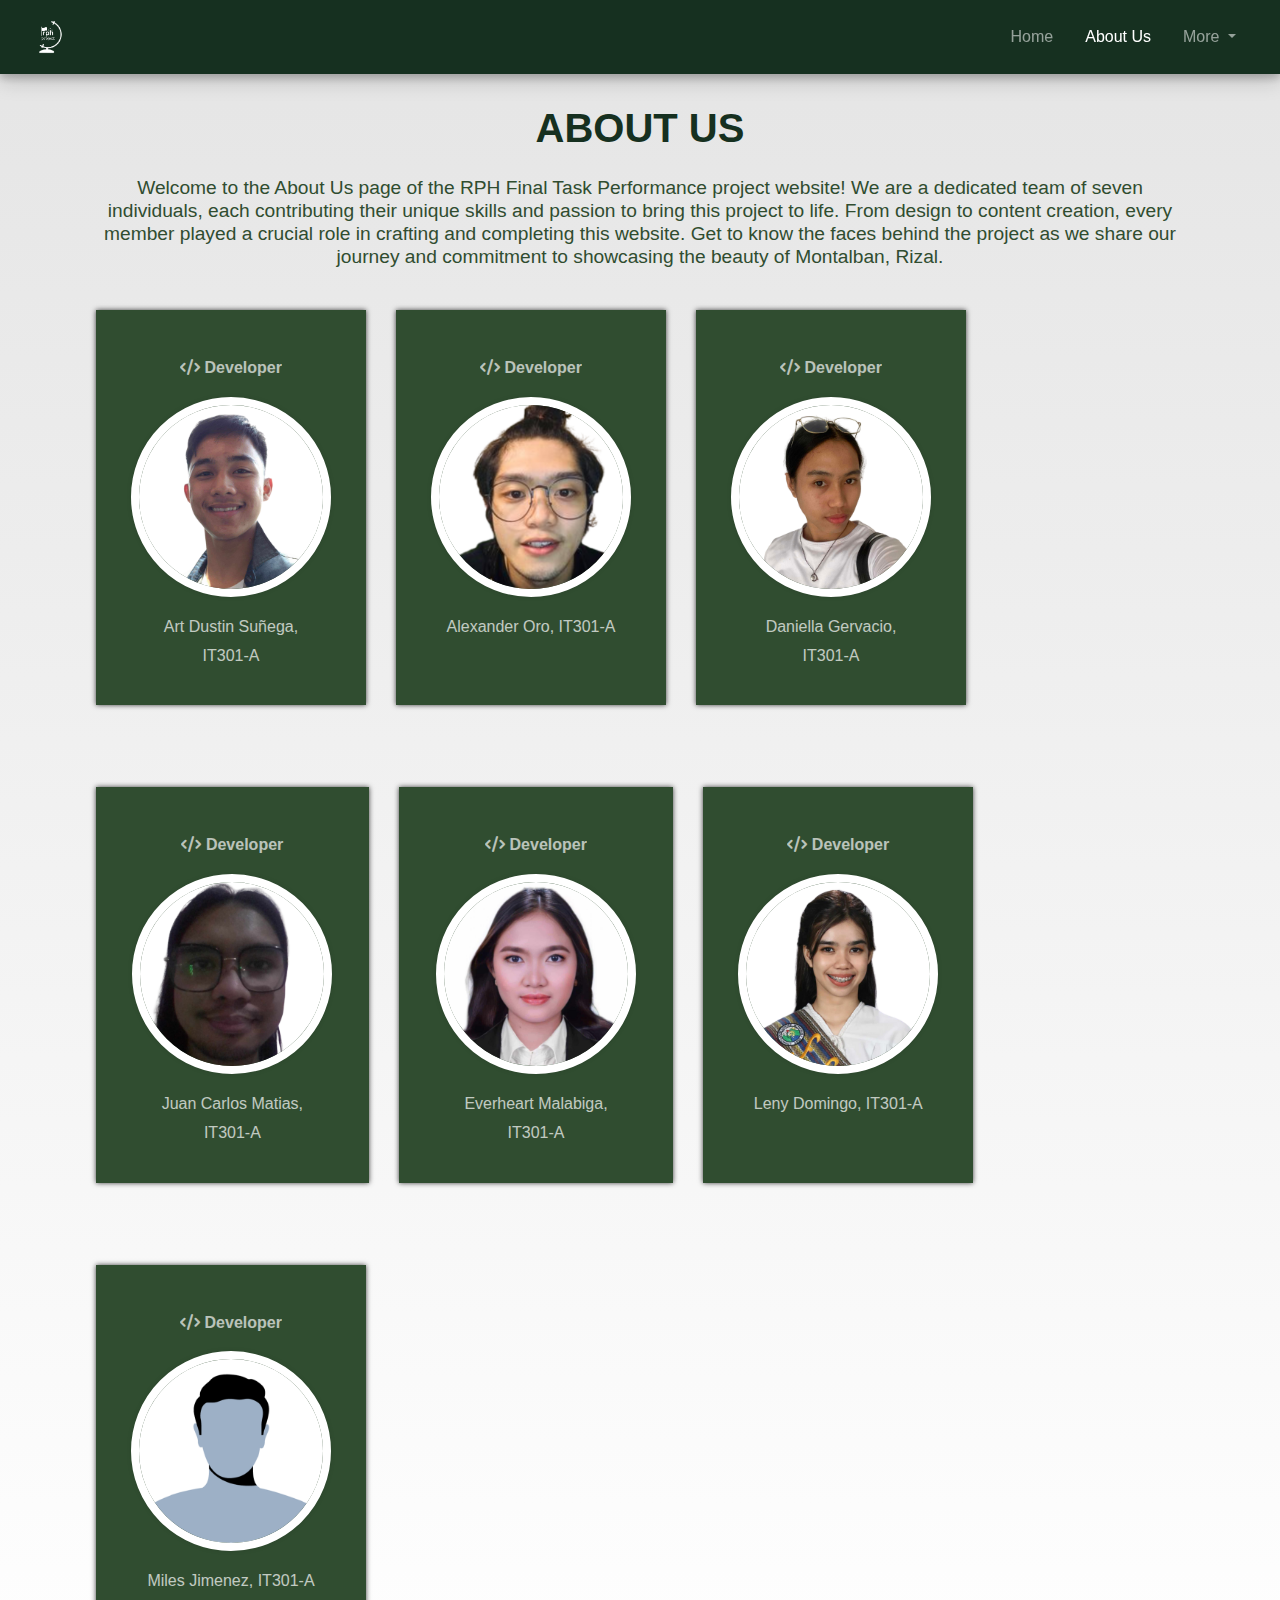
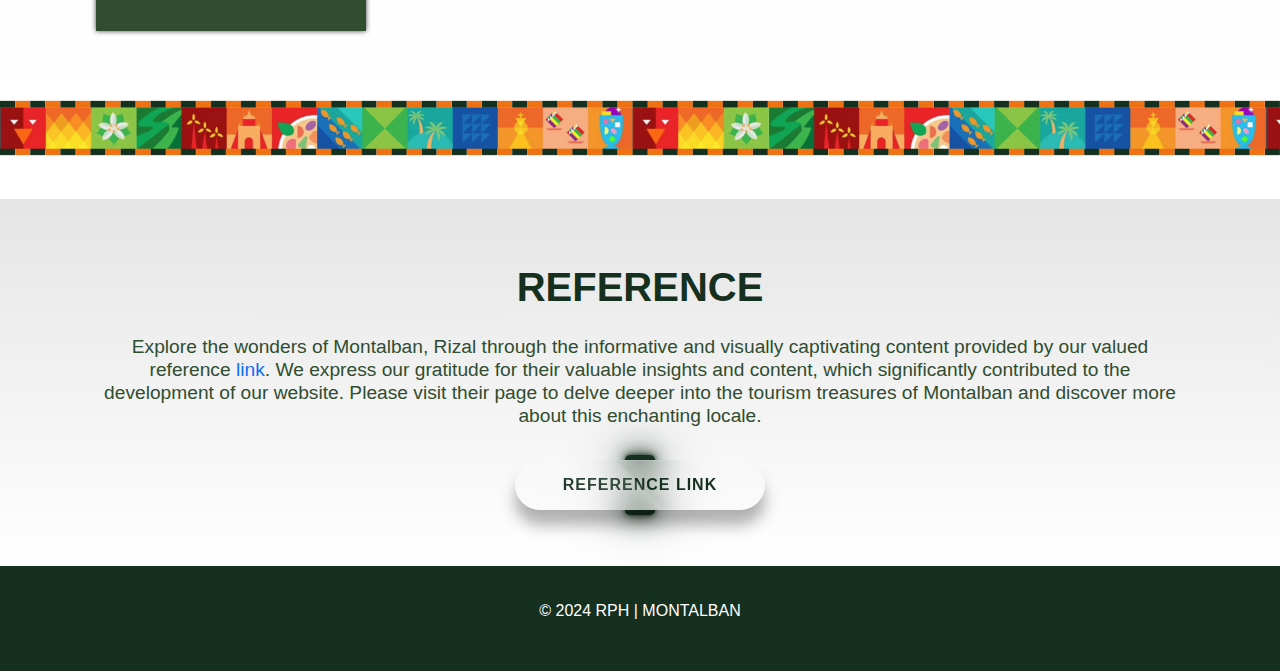
==== commit dfe65836: "final commit fix-text overlapping" ====
--- a/about.html
+++ b/about.html
@@ -157,7 +157,7 @@
                 <h2>
                     Explore the wonders of Montalban, Rizal through the informative and visually captivating content
                     provided by our valued reference <a href="https://montalbanrizalph.com/tourism/."
-                        target="_blank">link</a> .We express our gratitude for their valuable insights and content, which
+                        target="_blank">link</a>. We express our gratitude for their valuable insights and content, which
                     significantly contributed to the development of our website. Please visit their page to delve deeper
                     into the tourism treasures of Montalban and discover more about this enchanting locale.</h2>
             </div>
